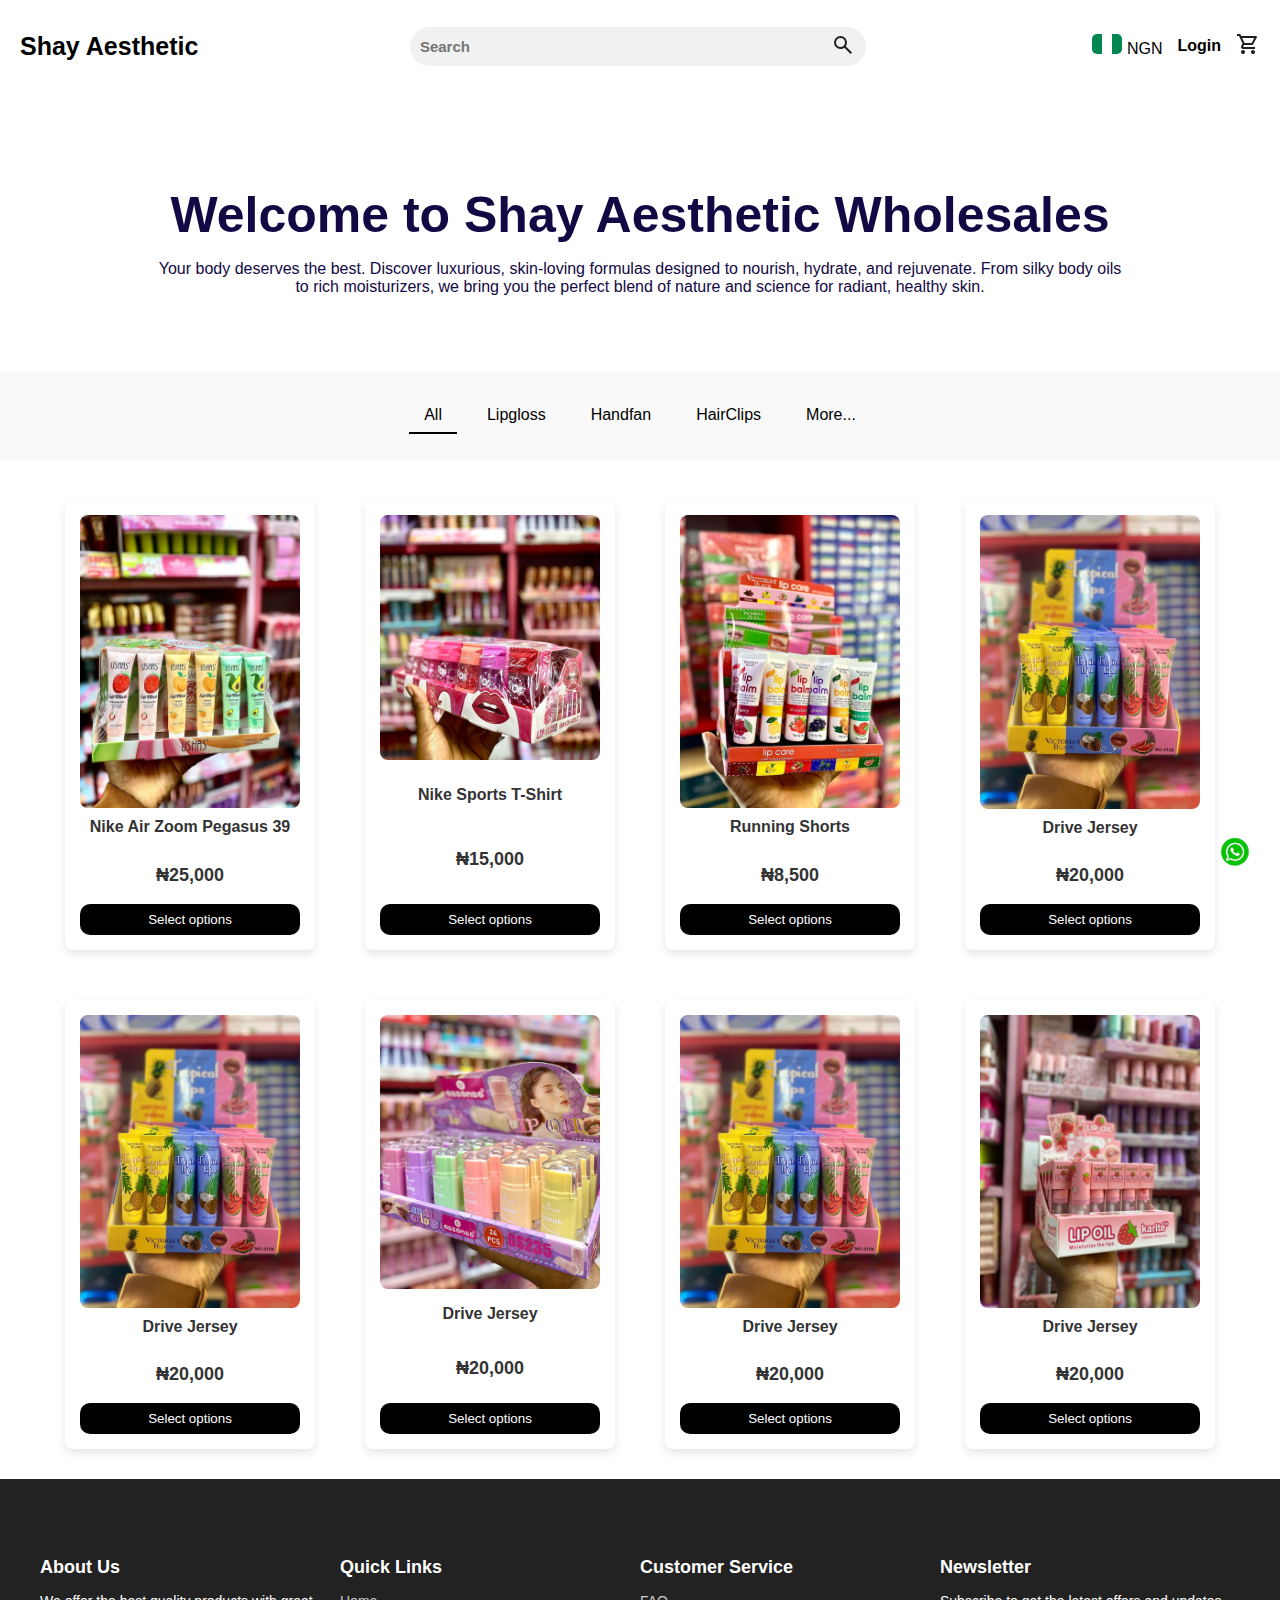
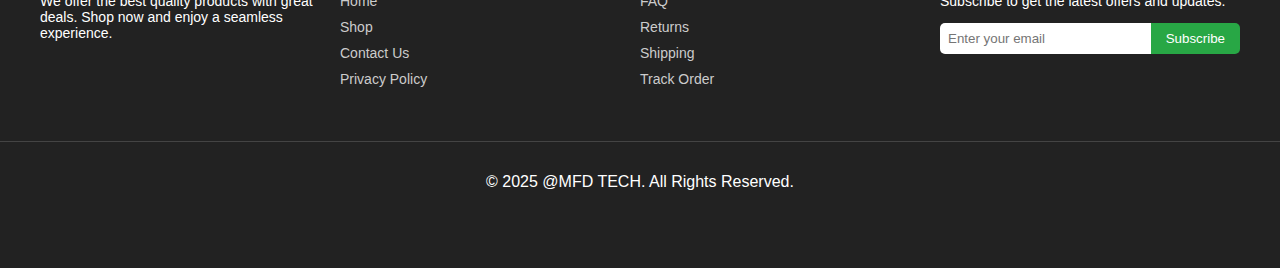
==== index.html @ 58a11be8 "shay" ====
<!DOCTYPE html>
<html lang="en">
  <head>
    <meta charset="UTF-8" />
    <meta name="viewport" content="width=device-width, initial-scale=1.0" />
    <title>Shay Aesthetic Wholesales</title>
    <link rel="stylesheet" href="style.css" />
    <link rel="stylesheet"
      href="https://fonts.googleapis.com/css2?family=Material+Symbols+Outlined:opsz,wght,FILL,GRAD@20..48,100..700,0..1,-50..200&icon_names=shopping_cart_checkout"
    />
    <script
      src="https://kit.fontawesome.com/a076d05399.js"
      crossorigin="anonymous"
    ></script>
  </head>
  <body>
    <header>
      <nav class="navbar">
        <div class="logo">
          <h1>Shay Aesthetic</h1>
        </div>
        <div class="search-bar">
          <input type="text" placeholder="Search" aria-label="Search" />
          <button aria-label="Search">
            <svg
              xmlns="http://www.w3.org/2000/svg"
              height="24px"
              viewBox="0 -960 960 960"
              width="24px"
              fill="#1f1f1f"
            >
              <path
                d="M784-120 532-372q-30 24-69 38t-83 14q-109 0-184.5-75.5T120-580q0-109 75.5-184.5T380-840q109 0 184.5 75.5T640-580q0 44-14 83t-38 69l252 252-56 56ZM380-400q75 0 127.5-52.5T560-580q0-75-52.5-127.5T380-760q-75 0-127.5 52.5T200-580q0 75 52.5 127.5T380-400Z"
              />
            </svg>
          </button>
        </div>
        <div class="nav-right">
          <div class="currency">
            <span
              ><img
                class="narialogo"
                src="/images/narialogo.png"
                alt="Currency Icon"
              />
              NGN</span
            >
          </div>
          <a href="/login.html" class="login">Login</a>
          <a href="#" class="cart" id="cart-btn" onclick="showCart()">
            <svg
              xmlns="http://www.w3.org/2000/svg"
              height="24px"
              viewBox="0 -960 960 960"
              width="24px"
              fill="#1f1f1f"
            >
              <path
                d="M280-80q-33 0-56.5-23.5T200-160q0-33 23.5-56.5T280-240q33 0 56.5 23.5T360-160q0 33-23.5 56.5T280-80Zm400 0q-33 0-56.5-23.5T600-160q0-33 23.5-56.5T680-240q33 0 56.5 23.5T760-160q0 33-23.5 56.5T680-80ZM246-720l96 200h280l110-200H246Zm-38-80h590q23 0 35 20.5t1 41.5L692-482q-11 20-29.5 31T622-440H324l-44 80h480v80H280q-45 0-68-39.5t-2-78.5l54-98-144-304H40v-80h130l38 80Zm134 280h280-280Z"
              />
            </svg>
          </a>
        </div>
      </nav>
    </header>

    <section class="hero">
      <div class="hero-text">
        <h1>Welcome to Shay Aesthetic Wholesales</h1>
        <!-- <h2>Shay Aesthetic Wholesales</h2> -->
        <p>
          Your body deserves the best. Discover luxurious, skin-loving formulas
          designed to nourish, hydrate, and rejuvenate. From silky body oils to
          rich moisturizers, we bring you the perfect blend of nature and
          science for radiant, healthy skin.
        </p>
      </div>
    </section>

    <nav class="categories">
      <ul>
        <li class="active">All</li>
        <li>Lipgloss</li>
        <li>Handfan</li>
        <li>HairClips</li>
        <!-- <li>Drive Jersey</li> -->
        <li>More...</li>
      </ul>
    </nav>

    <section class="shopping-section" data-category="All">
      <div class="product-container">
        <div class="product-card">
          <img
            src="/images/18499e4e-6058-4254-bee3-402826a560df 1.png"
            alt="Product 1"
          />
          <h3>Nike Air Zoom Pegasus 39</h3>
          <p class="price">₦25,000</p>
          <button onclick="showSidebar()" class="add-to-cart">
            Select options
          </button>
        </div>

        <div class="product-card">
          <img
            src="/images/4ffe8c1f-024e-4c03-adec-2e90a6bf4c4d 1.png"
            alt="Product 2"
          />
          <h3>Nike Sports T-Shirt</h3>
          <p class="price">₦15,000</p>
          <button class="add-to-cart">Select options</button>
        </div>

        <div class="product-card">
          <img
            src="/images/581c109c-8300-4f5c-861b-e6156b7b9f57 1.png"
            alt="Product 3"
          />
          <h3>Running Shorts</h3>
          <p class="price">₦8,500</p>
          <button class="add-to-cart">Select options</button>
        </div>

        <div class="product-card">
          <img
            src="/images/c22243c1-094b-4dd7-a99a-6cfff48f6e07 1.png"
            alt="Product 4"
          />
          <h3>Drive Jersey</h3>
          <p class="price">₦20,000</p>
          <button class="add-to-cart">Select options</button>
        </div>
        <div class="product-card">
          <img
            src="/images/c22243c1-094b-4dd7-a99a-6cfff48f6e07 1.png"
            alt="Product 4"
          />
          <h3>Drive Jersey</h3>
          <p class="price">₦20,000</p>
          <button class="add-to-cart">Select options</button>
        </div>
        <div class="product-card">
          <img
            src="/images/f51c5dbf-fec1-4a46-a732-ee9331328522 1.png"
            alt="Product 4"
          />
          <h3>Drive Jersey</h3>
          <p class="price">₦20,000</p>
          <button class="add-to-cart">Select options</button>
        </div>
        <div class="product-card">
          <img
            src="/images/c22243c1-094b-4dd7-a99a-6cfff48f6e07 1.png"
            alt="Product 4"
          />
          <h3>Drive Jersey</h3>
          <p class="price">₦20,000</p>
          <button class="add-to-cart">Select options</button>
        </div>
        <div class="product-card">
          <img
            src="/images/d1afc40c-2dc3-4f74-b602-61e2bbc1af92 1.png"
            alt="Product 4"
          />
          <h3>Drive Jersey</h3>
          <p class="price">₦20,000</p>
          <button class="add-to-cart">Select options</button>
        </div>
      </div>
    </section>

    <section
      class="shopping-section"
      data-category="Lipgloss"
      style="display: none"
    >
      <div class="product-container">
        <div class="product-card">
          <img src="/images/lip gloss crazy.jpeg" alt="Lipgloss 1" />
          <h3>Luxury Lipgloss</h3>
          <p class="price">₦5,000</p>
          <button class="add-to-cart">Select options</button>
        </div>
        <div class="product-card">
          <img src="/images/lip oil.jpeg" alt="Lipgloss 2" />
          <h3>Matte Lipgloss</h3>
          <p class="price">₦4,500</p>
          <button class="add-to-cart">Select options</button>
        </div>
        <div class="product-card">
          <img src="/images/lipbalm.jpeg" alt="Lipgloss 3" />
          <h3>Shiny Gloss</h3>
          <p class="price">₦6,000</p>
          <button class="add-to-cart">Select options</button>
        </div>
        <div class="product-card">
          <img src="/images/lipgloss bm.jpeg" alt="Lipgloss 4" />
          <h3>Long-Lasting Lipgloss</h3>
          <p class="price">₦5,800</p>
          <button class="add-to-cart">Select options</button>
        </div>
        <div class="product-card">
          <img src="/images/lipgloss cc.jpeg" alt="Lipgloss 5" />
          <h3>Hydrating Lipgloss</h3>
          <p class="price">₦5,200</p>
          <button class="add-to-cart">Select options</button>
        </div>
        <div class="product-card">
          <img src="/images/lipgloss ion.jpeg" alt="Lipgloss 6" />
          <h3>Rose Tint Lipgloss</h3>
          <p class="price">₦4,800</p>
          <button class="add-to-cart">Select options</button>
        </div>
        <div class="product-card">
          <img src="/images/lipgloss pop.jpeg" alt="Lipgloss 7" />
          <h3>Plumping Lipgloss</h3>
          <p class="price">₦6,500</p>
          <button class="add-to-cart">Select options</button>
        </div>
        <div class="product-card">
          <img src="/images/lipgloss tint.jpeg" alt="Lipgloss 8" />
          <h3>Clear Shine Lipgloss</h3>
          <p class="price">₦4,200</p>
          <button class="add-to-cart">Select options</button>
        </div>
        <div class="product-card">
          <img src="/images/lipgloss ushas.jpeg" alt="Lipgloss 9" />
          <h3>Berry Scented Lipgloss</h3>
          <p class="price">₦5,700</p>
          <button class="add-to-cart">Select options</button>
        </div>
        <div class="product-card">
          <img src="/images/lipgloss vb.jpeg" alt="Lipgloss 10" />
          <h3>Glitter Lipgloss</h3>
          <p class="price">₦6,000</p>
          <button class="add-to-cart">Select options</button>
        </div>
        <div class="product-card">
          <img src="/images/lipglossoil.jpeg" alt="Lipgloss 11" />
          <h3>Organic Lipgloss</h3>
          <p class="price">₦5,600</p>
          <button class="add-to-cart">Select options</button>
        </div>
        <div class="product-card">
          <img src="/images/lipsgloss sadoar.jpeg" alt="Lipgloss 12" />
          <h3>Organic Lipgloss</h3>
          <p class="price">₦5,600</p>
          <button class="add-to-cart">Select options</button>
        </div>
        <div class="product-card">
          <img src="/images/lipglow.jpeg" alt="Lipgloss 13" />
          <h3>Organic Lipgloss</h3>
          <p class="price">₦5,600</p>
          <button class="add-to-cart">Select options</button>
        </div>
      </div>
    </section>

    <section
      class="shopping-section"
      data-category="Handfan"
      style="display: none"
    >
      <div class="product-container">
        <div class="product-card">
          <img src="/images/handfan.jpeg" alt="Handfan 1" />
          <h3>Foldable Handfan</h3>
          <p class="price">₦2,500</p>
          <button class="add-to-cart">Select options</button>
        </div>
        <div class="product-card">
          <img src="/images/hand fan 2.jpeg" alt="Handfan 2" />
          <h3>Traditional Wooden Handfan</h3>
          <p class="price">₦3,200</p>
          <button class="add-to-cart">Select options</button>
        </div>
        <div class="product-card">
          <img src="/images/handfan 3.jpeg" alt="Handfan 3" />
          <h3>Decorative Lace Handfan</h3>
          <p class="price">₦4,000</p>
          <button class="add-to-cart">Select options</button>
        </div>
        <div class="product-card">
          <img src="/images/handfan4.jpeg" alt="Handfan 4" />
          <h3>Mini Electric Handfan</h3>
          <p class="price">₦5,500</p>
          <button class="add-to-cart">Select options</button>
        </div>
        <div class="product-card">
          <img src="/images/handfan5.jpeg" alt="Handfan 5" />
          <h3>Handmade Bamboo Handfan</h3>
          <p class="price">₦3,800</p>
          <button class="add-to-cart">Select options</button>
        </div>
        <div class="product-card">
          <img src="/images/handfan6.jpeg" alt="Handfan 6" />
          <h3>Luxury Silk Handfan</h3>
          <p class="price">₦6,000</p>
          <button class="add-to-cart">Select options</button>
        </div>
        <div class="product-card">
          <img src="/images/handfan7.jpeg" alt="Handfan 7" />
          <h3>Custom Printed Handfan</h3>
          <p class="price">₦4,500</p>
          <button class="add-to-cart">Select options</button>
        </div>
        <div class="product-card">
          <img src="/images/handfan 3.jpeg" alt="Handfan 8" />
          <h3>Portable USB Handfan</h3>
          <p class="price">₦7,000</p>
          <button class="add-to-cart">Select options</button>
        </div>
      </div>
    </section>

    <section
      class="shopping-section"
      data-category="HairClips"
      style="display: none"
    >
      <div class="product-container">
        <div class="product-card">
          <img src="/images/hairband.jpeg" alt="Tank Top" />
          <h3>Sports Tank Top</h3>
          <p class="price">₦10,000</p>
          <button class="add-to-cart">Select options</button>
        </div>
        <div class="product-card">
          <img src="/images/hairclip1.jpeg" alt="Hairclip 1" />
          <h3>Luxury Pearl Hairclip</h3>
          <p class="price">₦2,000</p>
          <button class="add-to-cart">Select options</button>
        </div>
        <div class="product-card">
          <img src="/images/hairclip2.jpeg" alt="Hairclip 2" />
          <h3>Golden Butterfly Hairclip</h3>
          <p class="price">₦3,500</p>
          <button class="add-to-cart">Select options</button>
        </div>
        <div class="product-card">
          <img src="/images/hairclip3.jpeg" alt="Hairclip 3" />
          <h3>Crystal Floral Hairclip</h3>
          <p class="price">₦4,200</p>
          <button class="add-to-cart">Select options</button>
        </div>
        <div class="product-card">
          <img src="/images/hairclip4.jpeg" alt="Hairclip 4" />
          <h3>Elegant Rhinestone Hairclip</h3>
          <p class="price">₦3,000</p>
          <button class="add-to-cart">Select options</button>
        </div>
        <div class="product-card">
          <img src="/images/hairclip5.jpeg" alt="Hairclip 5" />
          <h3>Minimalist Metal Hairclip</h3>
          <p class="price">₦2,500</p>
          <button class="add-to-cart">Select options</button>
        </div>
        <div class="product-card">
          <img src="/images/hairclip6.jpeg" alt="Hairclip 6" />
          <h3>Classic Black Hairclip</h3>
          <p class="price">₦1,800</p>
          <button class="add-to-cart">Select options</button>
        </div>
        <div class="product-card">
          <img src="/images/hairclip7.jpeg" alt="Hairclip 7" />
          <h3>Rose Gold Hairclip Set</h3>
          <p class="price">₦5,000</p>
          <button class="add-to-cart">Select options</button>
        </div>
      </div>
    </section>

    <section
      class="shopping-section"
      data-category="Drive Jersey"
      style="display: none"
    >
      <div class="product-container">
        <div class="product-card">
          <img src="/images/drive-jersey.png" alt="Drive Jersey" />
          <h3>Drive Jersey</h3>
          <p class="price">₦20,000</p>
          <button class="add-to-cart">Select options</button>
        </div>
      </div>
    </section>

    <section
      class="shopping-section"
      data-category="More..."
      style="display: none"
    >
      <div class="product-container">
        <div class="product-card">
          <img
            src="/images/4ffe8c1f-024e-4c03-adec-2e90a6bf4c4d 1.png"
            alt="More Products"
          />
          <h3>Exclusive Collection</h3>
          <p class="price">₦30,000</p>
          <button class="add-to-cart">Select options</button>
        </div>
        <div class="product-card">
          <img src="/images/mouthwash.jpeg" alt="Luxury Wristwatch" />
          <h3>mouthwash</h3>
          <p class="price">₦50,000</p>
          <button class="add-to-cart">Select options</button>
        </div>
        <div class="product-card">
          <img src="/images/lip mask.jpeg" alt="Classic Sneakers" />
          <h3>lip mask</h3>
          <p class="price">₦28,000</p>
          <button class="add-to-cart">Select options</button>
        </div>
        <div class="product-card">
          <img src="/images/kiss beauty.jpeg" alt="Leather Handbag" />
          <h3>kiss beauty</h3>
          <p class="price">₦35,000</p>
          <button class="add-to-cart">Select options</button>
        </div>
        <div class="product-card">
          <img src="/images/face brush.jpeg" alt="Designer Sunglasses" />
          <h3>face brush</h3>
          <p class="price">₦15,000</p>
          <button class="add-to-cart">Select options</button>
        </div>
        <div class="product-card">
          <img src="/images/flfwlass.jpeg" alt="Premium Perfume" />
          <h3>Premium Perfume</h3>
          <p class="price">₦22,500</p>
          <button class="add-to-cart">Select options</button>
        </div>
        <div class="product-card">
          <img src="/images/hat1.png" alt="Trendy Fedora Hat" />
          <h3>Trendy Fedora Hat</h3>
          <p class="price">₦18,000</p>
          <button class="add-to-cart">Select options</button>
        </div>
        <div class="product-card">
          <img src="/images/earrings1.png" alt="Gold Hoop Earrings" />
          <h3>Gold Hoop Earrings</h3>
          <p class="price">₦10,500</p>
          <button class="add-to-cart">Select options</button>
        </div>
        <div class="product-card">
          <img src="/images/belt1.png" alt="Leather Designer Belt" />
          <h3>Leather Designer Belt</h3>
          <p class="price">₦12,000</p>
          <button class="add-to-cart">Select options</button>
        </div>
        <div class="product-card">
          <img src="/images/scarf1.png" alt="Silk Fashion Scarf" />
          <h3>Silk Fashion Scarf</h3>
          <p class="price">₦7,500</p>
          <button class="add-to-cart">Select options</button>
        </div>
      </div>
    </section>

    <div class="product-modal product">
      <div class="modal-content">
        <span onclick="hideSidebar()" class="close">&times;</span>
        <div class="modal-left">
          <div class="thumbnails">
            <!-- <img
              src="/images/c22243c1-094b-4dd7-a99a-6cfff48f6e07 1.png"
              alt="Thumbnail 1"
            />
            <img
              src="/images/581c109c-8300-4f5c-861b-e6156b7b9f57 1.png"
              alt="Thumbnail 2"
            />
            <img
              src="/images/4ffe8c1f-024e-4c03-adec-2e90a6bf4c4d 1.png"
              alt="Thumbnail 3"
            /> -->
          </div>
          <div class="main-image">
            <img
              src="/images/18499e4e-6058-4254-bee3-402826a560df 1.png"
              alt="Main Product Image"
            />
          </div>
          <!-- <button class="prev-btn">&#10094;</button>
          <button class="next-btn">&#10095;</button> -->
        </div>

        <div class="modal-right">
          <h2>XLG TANK TOP-BLACK</h2>
          <p class="price">₦30,000</p>
          <p class="ratings">⭐ (0 ratings)</p>
          <p class="availability">Available</p>
          <p class="description">
            A wardrobe essential that transitions effortlessly from casual to
            statement looks.
          </p>

          <label for="sizes">Sizes</label>
          <select id="sizes">
            <option>Select sizes</option>
            <option>Small</option>
            <option>Medium</option>
            <option>Large</option>
          </select>

          <button id="addToCartBtn" class="add-to-cart" style="display: none">
            Add to Cart
          </button>
          <!-- <div class="share">
            <p>Share this Product:</p>
            <div class="social-icons">
              <img src="/images/x-logo-twitter-.webp" alt="X" />
              <img src="facebook-icon.png" alt="Facebook" />
              <img
                src="/images/whatsapp_icon-removebg-preview.png"
                alt="WhatsApp"
              />
            </div>
          </div> -->

          <p class="tag">Tag: <span>TANK TOP</span></p>
        </div>
      </div>
    </div>

    <div id="cart-modal" class="cart-modal">
      <div class="cart-content">
        <span class="close-btn">&times;</span>
        <h2>Shopping Cart</h2>
        <button id="clear-cart" class="clear-cart">Clear cart</button>

        <div id="cart-items"></div>

        <div class="cart-footer">
          <button id="continue-shopping">Continue Shopping</button>
          <button id="checkout">Proceed to Checkout</button>
        </div>
      </div>
    </div>

    <div class="whatsapp">
      <a href="#"
        ><img src="/images/whatsapp_icon-removebg-preview.png" alt="WhatsApp"
      /></a>
    </div>

    <footer>
      <div class="footer-container">
        <div class="footer-section about">
          <h3>About Us</h3>
          <p>
            We offer the best quality products with great deals. Shop now and
            enjoy a seamless experience.
          </p>
        </div>

        <div class="footer-section links">
          <h3>Quick Links</h3>
          <ul>
            <li><a href="#">Home</a></li>
            <li><a href="#">Shop</a></li>
            <li><a href="#">Contact Us</a></li>
            <li><a href="#">Privacy Policy</a></li>
          </ul>
        </div>

        <div class="footer-section customer-service">
          <h3>Customer Service</h3>
          <ul>
            <li><a href="#">FAQ</a></li>
            <li><a href="#">Returns</a></li>
            <li><a href="#">Shipping</a></li>
            <li><a href="#">Track Order</a></li>
          </ul>
        </div>

        <div class="footer-section newsletter">
          <h3>Newsletter</h3>
          <p>Subscribe to get the latest offers and updates.</p>
          <form>
            <input type="email" placeholder="Enter your email" required />
            <button type="submit">Subscribe</button>
          </form>
        </div>
      </div>

      <div class="footer-bottom">
        <p>&copy; 2025 @MFD TECH. All Rights Reserved.</p>
        <div class="social-icons">
          <a href="#"><i class="fab fa-facebook"></i></a>
          <a href="#"><i class="fab fa-twitter"></i></a>
          <a href="#"><i class="fab fa-instagram"></i></a>
          <a href="#"><i class="fab fa-linkedin"></i></a>
        </div>
      </div>
    </footer>
  </body>
  <script>
    function showSidebar() {
      const product = document.querySelector(".product");
      product.style.display = "flex";
    }
    function hideSidebar() {
      const product = document.querySelector(".product");
      product.style.display = "none";
    }
    AOS.init();
  </script>
  <script src="/script.js"></script>
</html>
---- style.css ----
/* General Styles */
body {
  font-family: Arial, sans-serif;
  margin: 0;
  padding: 0;
  box-sizing: border-box;
}

/* Navbar */

.navbar {
  display: flex;
  align-items: center;
  justify-content: space-between;
  padding: 15px 20px;
  background: white;
}

.logo img {
  height: 20px;
}

.logo h1 {
  font-size: 25px;
}
.search-bar {
  display: flex;
  align-items: center;
  background: #f1f1f1;
  border-radius: 20px;
  padding: 5px;
  font-size: 14px;
}

.search-bar input {
  border: none;
  background: transparent;
  outline: none;
  padding: 5px;
  width: 400px;
  font-size: 15px;
  font-weight: 600;
}

.search-bar button {
  border: none;
  background: none;
  cursor: pointer;
}

.nav-right {
  display: flex;
  align-items: center;
}

.currency,
.login,
.cart {
  margin-left: 15px;
}
.login {
  color: black;
  font-weight: 600;
  text-decoration: none;
}
.cart {
  color: black;
  font-weight: 600;
  text-decoration: none;
}
.narialogo {
  width: 30px;
  border-radius: 5px;
}

/* Hero Section */
.hero {
  color: rgb(19, 8, 67);
  text-align: center;
  padding: 60px 150px;
}

.hero-text h1 {
  font-size: 50px;
  margin-bottom: 10px;
}

.hero-text p {
  font-size: 16px;
}

/* Category Navigation */
.categories {
  background: #f9f9f9;
  padding: 10px;
  text-align: center;
  margin-bottom: 40px;
}

.categories ul {
  list-style: none;
  padding: 0;
  display: flex;
  justify-content: center;
  gap: 15px;
}

.categories li {
  display: inline;
  padding: 8px 15px;
  cursor: pointer;
}

.categories .active {
  border-bottom: 2px solid black;
}

/* WhatsApp Floating Button */
.whatsapp {
  position: fixed;
  bottom: 20px;
  right: 20px;
}

.whatsapp img {
  width: 50px;
}

/* Shopping Section */
.shopping-section {
  padding-inline: 3%;
  text-align: center;
}

.shopping-section h2 {
  font-size: 28px;
  margin-bottom: 20px;
  color: #333;
}

/* Product Container */
.product-container {
  display: flex;
  flex-wrap: wrap;
  justify-content: center;
  gap: 50px;
  margin-top: 30px;
}

/* Product Card */
.product-card {
  background: #fff;
  border-radius: 8px;
  padding: 15px;
  width: 220px;
  box-shadow: 0 4px 8px rgba(0, 0, 0, 0.1);
  text-align: center;
  transition: transform 0.3s ease;
  display: flex;
  flex-direction: column;
  justify-content: space-between;
}

.product-card:hover {
  transform: scale(1.05);
}

.product-card img {
  width: 100%;
  border-radius: 8px;
}

.product-card h3 {
  font-size: 16px;
  margin: 10px 0;
  color: #333;
}

.price {
  font-size: 18px;
  font-weight: bold;
  color: green;
}

/* Add to Cart Button */
.add-to-cart {
  background: #000;
  color: white;
  padding: 8px 12px;
  border: none;
  border-radius: 10px;
  cursor: pointer;
  transition: 0.3s;
  width: 100%;
}

.add-to-cart:hover {
  background: green;
}
.clear-cart {
  background: #000;
  color: white;
  padding: 8px 12px;
  border: none;
  border-radius: 10px;
  cursor: pointer;
  transition: 0.3s;
  width: 10%;
}

/* Product Modal */
.product-modal {
  display: flex;
  justify-content: center;
  align-items: center;
  position: fixed;
  top: 0;
  left: 0;
  width: 100%;
  height: 100%;
  background: rgba(0, 0, 0, 0.6);
}
.product {
  display: none;
}
.modal-content {
  display: flex;
  flex-wrap: wrap;
  background: white;
  width: 80%;
  max-width: 900px;
  border-radius: 10px;
  overflow: hidden;
  padding: 20px;
  left: 0%;
  top: 0%;
  position: relative;
  box-shadow: 0 5px 15px rgba(0, 0, 0, 0.2);
}

.close {
  position: absolute;
  top: 10px;
  right: 15px;
  font-size: 24px;
  cursor: pointer;
}

.modal-left {
  flex: 1;
  padding: 10px;
  text-align: center;
}

.thumbnails {
  display: flex;
  justify-content: center;
  gap: 10px;
  margin-bottom: 10px;
}

.thumbnails img {
  width: 50px;
  height: 50px;
  cursor: pointer;
  border-radius: 5px;
  border: 2px solid transparent;
  transition: 0.3s;
}

.thumbnails img:hover {
  border-color: black;
}

.main-image img {
  width: 100%;
  max-width: 300px;
  border-radius: 10px;
}

.modal-right {
  flex: 1;
  padding: 20px;
}

h2 {
  margin-top: 0;
  font-size: 22px;
}

.price {
  font-size: 18px;
  font-weight: bold;
  color: #333;
}

.ratings {
  color: gray;
  font-size: 14px;
}

.availability {
  color: green;
  font-weight: bold;
}

.description {
  margin: 10px 0;
  font-size: 14px;
}

#sizes {
  width: 100%;
  padding: 8px;
  margin: 10px 0;
  border-radius: 5px;
  border: 1px solid #ccc;
}

.share {
  display: flex;
  align-items: center;
  gap: 10px;
}

.social-icons img {
  width: 24px;
  height: 24px;
  cursor: pointer;
}
.modal-left .prev-btn {
  position: absolute;
  top: 50%;
  left: 15px;
  transform: translateY(-50%);
  background: rgba(199, 199, 199, 0.5);
  color: white;
  padding: 10px;
  border-radius: 50%;
  border: none;
  box-shadow: inset 0 0 5px rgba(0, 0, 0, 0.1);
  width: 40px;
  height: 40px;
  cursor: pointer;
}
.modal-left .next-btn {
  position: absolute;
  top: 50%;
  left: 45%;
  transform: translateY(-50%);
  background: rgba(199, 199, 199, 0.5);
  color: white;
  padding: 10px;
  border-radius: 50%;
  border: none;
  box-shadow: inset 0 0 5px rgba(0, 0, 0, 0.1);
  width: 40px;
  height: 40px;
  cursor: pointer;
}
.tag {
  margin-top: 10px;
  font-size: 14px;
}

.tag span {
  font-weight: bold;
}

/* 📌 Responsive Design */

/* Responsive Grid */
@media (max-width: 1024px) {
  .product-card {
    width: 200px;
  }
}
@media (max-width: 1000px) {
  .search-bar input {
    width: 200px;
  }
}
@media (max-width: 820px) {
  .search-bar input {
    width: 100px;
  }
  .logo h1 {
    font-size: 20px;
  }
}

@media (max-width: 768px) {
  .product-container {
    flex-direction: row;
    justify-content: space-around;
  }
  .hero-text h1 {
    font-size: 40px;
    margin-bottom: 10px;
  }
  .clear-cart {
    width: 20%;
  }
  .hero-text p {
    font-size: 14px;
  }
  .modal-content {
    flex-direction: row;
  }
  .hero {
    color: rgb(19, 8, 67);
    text-align: center;
    padding: 30px 80px;
  }
  .product-card {
    width: 40%;
  }

  .checkout-content {
    flex-direction: column;
    gap: 30px;
  }
  .shipping-details,
  .order-summary {
    width: 100%;
  }
}
@media screen and (max-width: 768px) {
  .modal-left,
  .modal-right {
    width: 100%;
    text-align: center;
  }

  .main-image img {
    max-width: 250px;
  }

  .thumbnails {
    justify-content: center;
  }
}
@media (max-width: 650px) {
  .search-bar input {
    width: 0px;
  }
}
@media (max-width: 584px) {
  .product-card {
    width: 35%;
  }
}
@media (max-width: 580px) {
  .search-bar input {
    width: 0px;
  }
  .product-card {
    width: 35%;
  }
  .clear-cart {
    width: 20%;
  }
  .logo h1 {
    font-size: 20px;
  }
  .hero-text h1 {
    font-size: 35px;
  }
  .hero-text p {
    font-size: 12px;
  }
}

@media (max-width: 480px) {
  .product-container {
    /* flex-direction: column; */
    align-items: center;
  }

  .product-card {
    width: 35%;
  }
  .logo h1 {
    font-size: 15px;
  }
  .hero {
    padding: 30px 50px;
  }
  .categories li {
    display: inline;
    padding: 8px 8px;
    cursor: pointer;
  }
}

@media screen and (max-width: 480px) {
  .modal-content {
    width: 95%;
    padding: 15px;
  }

  .close {
    font-size: 20px;
    top: 5px;
    right: 10px;
  }

  .price {
    font-size: 16px;
  }

  .description {
    font-size: 12px;
  }

  #sizes {
    padding: 6px;
  }

  .thumbnails img {
    width: 40px;
    height: 40px;
  }
}

@media (max-width: 400px) {
  .categories li {
    font-size: small;
  }
}
@media (max-width: 389px) {
  .currency,
  .login,
  .cart {
    margin-left: 8px;
  }
  .search-bar button {
    padding: 0px;
  }
  .product-card {
    width: 32%;
  }
}
/* Modal styling */
.cart-modal {
  display: none;
  position: fixed;
  top: 0;
  left: 0;
  width: 100%;
  height: 100%;
  background: rgba(0, 0, 0, 0.5);
  justify-content: center;
  align-items: center;
}

.cart-content {
  background: white;
  padding: 20px;
  width: 80%;
  min-width: 350px;
  border-radius: 10px;
  position: relative;
}

.close-btn {
  position: absolute;
  top: 10px;
  right: 15px;
  font-size: 20px;
  cursor: pointer;
}

.cart-item {
  display: flex;
  justify-content: space-between;
  align-items: center;
  margin: 10px 0;
}

.cart-item img {
  width: 50px;
  height: 50px;
}

.quantity {
  display: flex;
  align-items: center;
}

.quantity button {
  padding: 5px;
  border: none;
  background: #ddd;
  cursor: pointer;
}

.cart-footer {
  margin-top: 20px;
  display: flex;
  justify-content: space-between;
}

.cart-footer button {
  padding: 10px;
  border: none;
  cursor: pointer;
}

#continue-shopping {
  background: white;
  border: 2px solid green;
  color: green;
  font-size: 14px;
  border-radius: 10px;
}

#checkout {
  background: green;
  color: white;
  border: none;
  font-size: 14px;
  border-radius: 10px;
}

/* //////footer */
footer {
  margin-top: 30px;
  background-color: #222;
  color: #fff;
  padding: 40px 0;
}

.footer-container {
  display: flex;
  flex-wrap: wrap;
  justify-content: space-between;
  max-width: 1200px;
  margin: auto;
  padding: 0 20px;
}

.footer-section {
  flex: 1;
  min-width: 250px;
  margin: 20px 0;
}

.footer-section h3 {
  font-size: 18px;
  margin-bottom: 15px;
}

.footer-section p,
.footer-section ul {
  font-size: 14px;
}

.footer-section ul {
  list-style: none;
  padding: 0;
}

.footer-section ul li {
  margin-bottom: 10px;
}

.footer-section ul li a {
  color: #ccc;
  text-decoration: none;
  transition: 0.3s;
}

.footer-section ul li a:hover {
  color: #fff;
}

.footer-section form {
  display: flex;
  margin-top: 10px;
}

.footer-section input {
  flex: 1;
  padding: 8px;
  border: none;
  border-radius: 5px 0 0 5px;
}

.footer-section button {
  padding: 8px 15px;
  border: none;
  background-color: #28a745;
  color: white;
  cursor: pointer;
  border-radius: 0 5px 5px 0;
}

.footer-section button:hover {
  background-color: #218838;
}

.footer-bottom {
  text-align: center;
  margin-top: 20px;
  padding-top: 15px;
  border-top: 1px solid #444;
}

.footer-bottom .social-icons {
  margin-top: 10px;
}

.footer-bottom .social-icons a {
  color: white;
  margin: 0 10px;
  font-size: 18px;
  transition: 0.3s;
}

.footer-bottom .social-icons a:hover {
  color: #28a745;
}

@media (max-width: 768px) {
  .footer-container {
    flex-direction: column;
    text-align: center;
  }

  .footer-section {
    margin-bottom: 20px;
  }

  .footer-section form {
    justify-content: center;
  }
}
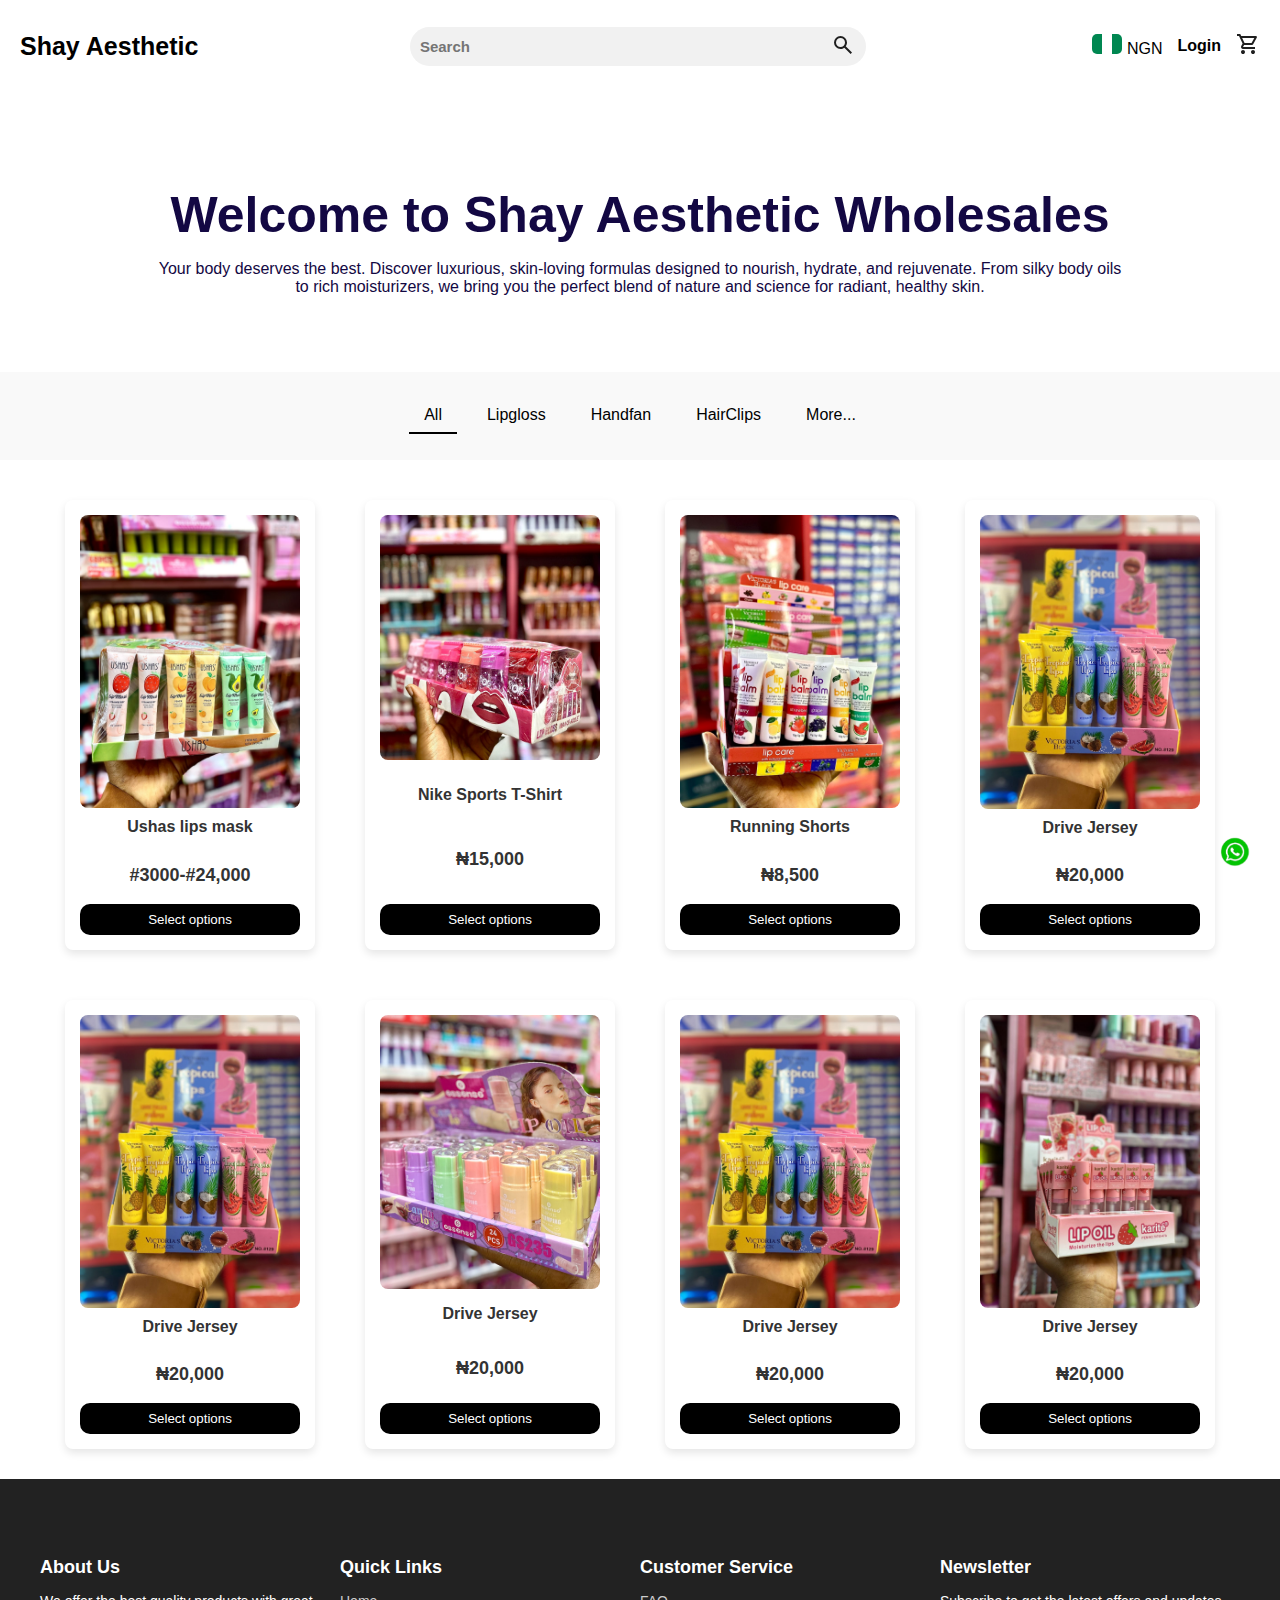
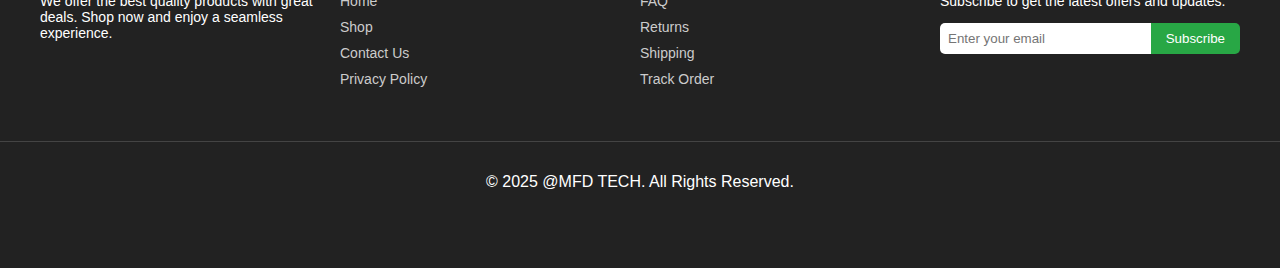
==== commit b055e418: "shay" ====
--- a/index.html
+++ b/index.html
@@ -95,8 +95,8 @@
             src="/images/18499e4e-6058-4254-bee3-402826a560df 1.png"
             alt="Product 1"
           />
-          <h3>Nike Air Zoom Pegasus 39</h3>
-          <p class="price">₦25,000</p>
+          <h3>Ushas lips mask</h3>
+          <p class="price">#3000-#24,000</p>
           <button onclick="showSidebar()" class="add-to-cart">
             Select options
           </button>
@@ -496,12 +496,13 @@
             statement looks.
           </p>
 
-          <label for="sizes">Sizes</label>
+          <label for="sizes">Package</label>
           <select id="sizes">
-            <option>Select sizes</option>
-            <option>Small</option>
-            <option>Medium</option>
-            <option>Large</option>
+            <option>Select package</option>
+            <option>3pieces</option>
+            <option>6pieces</option>
+            <option>12pieces</option>
+            <option>24pieces</option>
           </select>
 
           <button id="addToCartBtn" class="add-to-cart" style="display: none">
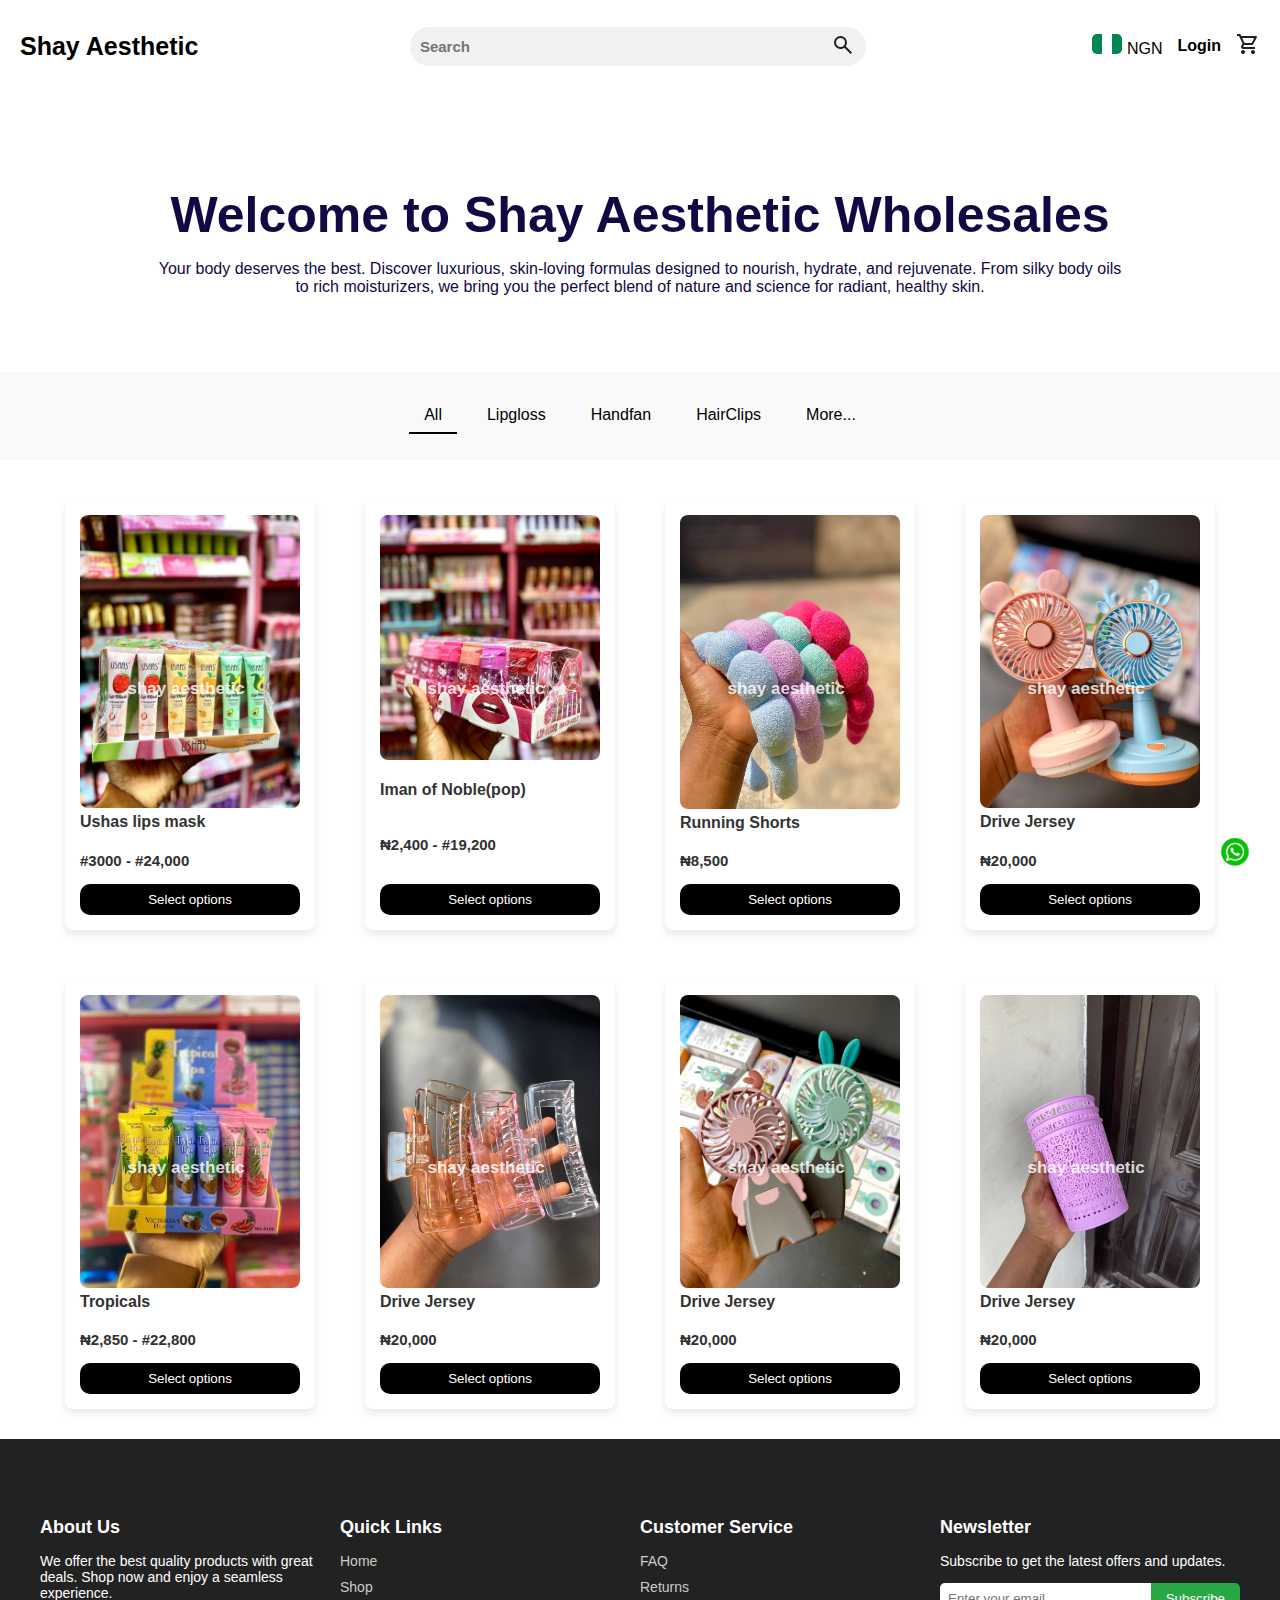
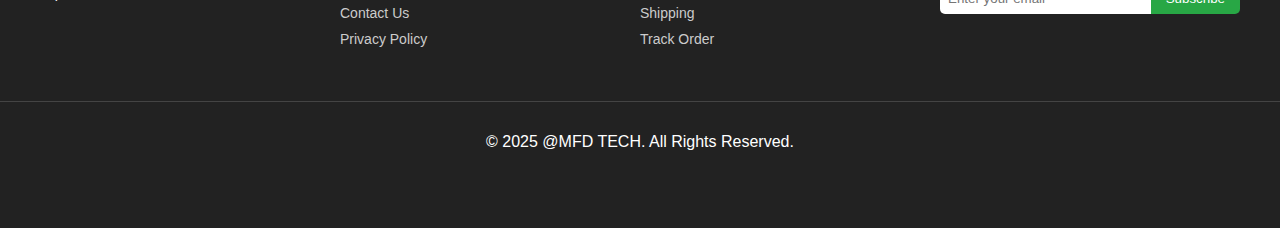
==== commit 2736d45c: "change" ====
--- a/index.html
+++ b/index.html
@@ -5,7 +5,8 @@
     <meta name="viewport" content="width=device-width, initial-scale=1.0" />
     <title>Shay Aesthetic Wholesales</title>
     <link rel="stylesheet" href="style.css" />
-    <link rel="stylesheet"
+    <link
+      rel="stylesheet"
       href="https://fonts.googleapis.com/css2?family=Material+Symbols+Outlined:opsz,wght,FILL,GRAD@20..48,100..700,0..1,-50..200&icon_names=shopping_cart_checkout"
     />
     <script
@@ -40,13 +41,13 @@
             <span
               ><img
                 class="narialogo"
-                src="/images/narialogo.png"
+                src="./images/narialogo.png"
                 alt="Currency Icon"
               />
               NGN</span
             >
           </div>
-          <a href="/login.html" class="login">Login</a>
+          <a href="./html/login.html" class="login">Login</a>
           <a href="#" class="cart" id="cart-btn" onclick="showCart()">
             <svg
               xmlns="http://www.w3.org/2000/svg"
@@ -92,11 +93,12 @@
       <div class="product-container">
         <div class="product-card">
           <img
-            src="/images/18499e4e-6058-4254-bee3-402826a560df 1.png"
+            src="./images/18499e4e-6058-4254-bee3-402826a560df 1.png"
             alt="Product 1"
           />
+          <h5>shay aesthetic</h5>
           <h3>Ushas lips mask</h3>
-          <p class="price">#3000-#24,000</p>
+          <p class="price">#3000 - #24,000</p>
           <button onclick="showSidebar()" class="add-to-cart">
             Select options
           </button>
@@ -104,65 +106,64 @@
 
         <div class="product-card">
           <img
-            src="/images/4ffe8c1f-024e-4c03-adec-2e90a6bf4c4d 1.png"
+            src="./images/4ffe8c1f-024e-4c03-adec-2e90a6bf4c4d 1.png"
             alt="Product 2"
           />
-          <h3>Nike Sports T-Shirt</h3>
-          <p class="price">₦15,000</p>
-          <button class="add-to-cart">Select options</button>
-        </div>
-
-        <div class="product-card">
-          <img
-            src="/images/581c109c-8300-4f5c-861b-e6156b7b9f57 1.png"
-            alt="Product 3"
-          />
+          <h5>shay aesthetic</h5>
+
+          <h3>Iman of Noble(pop)</h3>
+          <p class="price">₦2,400 - #19,200</p>
+          <button class="add-to-cart">Select options</button>
+        </div>
+
+        <div class="product-card">
+          <img src="./images/hairband.jpeg" alt="Product 3" />
+          <h5>shay aesthetic</h5>
+
           <h3>Running Shorts</h3>
           <p class="price">₦8,500</p>
           <button class="add-to-cart">Select options</button>
         </div>
 
         <div class="product-card">
+          <img src="./images/handfan 3.jpeg" alt="Product 4" />
+          <h5>shay aesthetic</h5>
+
+          <h3>Drive Jersey</h3>
+          <p class="price">₦20,000</p>
+          <button class="add-to-cart">Select options</button>
+        </div>
+        <div class="product-card">
           <img
-            src="/images/c22243c1-094b-4dd7-a99a-6cfff48f6e07 1.png"
+            src="./images/c22243c1-094b-4dd7-a99a-6cfff48f6e07 1.png"
             alt="Product 4"
           />
+          <h5>shay aesthetic</h5>
+
+          <h3>Tropicals</h3>
+          <p class="price">₦2,850 - #22,800</p>
+          <button class="add-to-cart">Select options</button>
+        </div>
+        <div class="product-card">
+          <img src="./images/hairclip3.jpeg" alt="Product 4" />
+          <h5>shay aesthetic</h5>
+
           <h3>Drive Jersey</h3>
           <p class="price">₦20,000</p>
           <button class="add-to-cart">Select options</button>
         </div>
         <div class="product-card">
-          <img
-            src="/images/c22243c1-094b-4dd7-a99a-6cfff48f6e07 1.png"
-            alt="Product 4"
-          />
+          <img src="./images/handfan.jpeg" alt="Product 4" />
+          <h5>shay aesthetic</h5>
+
           <h3>Drive Jersey</h3>
           <p class="price">₦20,000</p>
           <button class="add-to-cart">Select options</button>
         </div>
         <div class="product-card">
-          <img
-            src="/images/f51c5dbf-fec1-4a46-a732-ee9331328522 1.png"
-            alt="Product 4"
-          />
-          <h3>Drive Jersey</h3>
-          <p class="price">₦20,000</p>
-          <button class="add-to-cart">Select options</button>
-        </div>
-        <div class="product-card">
-          <img
-            src="/images/c22243c1-094b-4dd7-a99a-6cfff48f6e07 1.png"
-            alt="Product 4"
-          />
-          <h3>Drive Jersey</h3>
-          <p class="price">₦20,000</p>
-          <button class="add-to-cart">Select options</button>
-        </div>
-        <div class="product-card">
-          <img
-            src="/images/d1afc40c-2dc3-4f74-b602-61e2bbc1af92 1.png"
-            alt="Product 4"
-          />
+          <img src="./images/basket1.jpeg" alt="Product 4" />
+          <h5>shay aesthetic</h5>
+
           <h3>Drive Jersey</h3>
           <p class="price">₦20,000</p>
           <button class="add-to-cart">Select options</button>
@@ -177,81 +178,123 @@
     >
       <div class="product-container">
         <div class="product-card">
-          <img src="/images/lip gloss crazy.jpeg" alt="Lipgloss 1" />
-          <h3>Luxury Lipgloss</h3>
-          <p class="price">₦5,000</p>
-          <button class="add-to-cart">Select options</button>
-        </div>
-        <div class="product-card">
-          <img src="/images/lip oil.jpeg" alt="Lipgloss 2" />
-          <h3>Matte Lipgloss</h3>
-          <p class="price">₦4,500</p>
-          <button class="add-to-cart">Select options</button>
-        </div>
-        <div class="product-card">
-          <img src="/images/lipbalm.jpeg" alt="Lipgloss 3" />
-          <h3>Shiny Gloss</h3>
-          <p class="price">₦6,000</p>
-          <button class="add-to-cart">Select options</button>
-        </div>
-        <div class="product-card">
-          <img src="/images/lipgloss bm.jpeg" alt="Lipgloss 4" />
-          <h3>Long-Lasting Lipgloss</h3>
-          <p class="price">₦5,800</p>
-          <button class="add-to-cart">Select options</button>
-        </div>
-        <div class="product-card">
-          <img src="/images/lipgloss cc.jpeg" alt="Lipgloss 5" />
-          <h3>Hydrating Lipgloss</h3>
-          <p class="price">₦5,200</p>
-          <button class="add-to-cart">Select options</button>
-        </div>
-        <div class="product-card">
-          <img src="/images/lipgloss ion.jpeg" alt="Lipgloss 6" />
-          <h3>Rose Tint Lipgloss</h3>
-          <p class="price">₦4,800</p>
-          <button class="add-to-cart">Select options</button>
-        </div>
-        <div class="product-card">
-          <img src="/images/lipgloss pop.jpeg" alt="Lipgloss 7" />
-          <h3>Plumping Lipgloss</h3>
-          <p class="price">₦6,500</p>
-          <button class="add-to-cart">Select options</button>
-        </div>
-        <div class="product-card">
-          <img src="/images/lipgloss tint.jpeg" alt="Lipgloss 8" />
-          <h3>Clear Shine Lipgloss</h3>
-          <p class="price">₦4,200</p>
-          <button class="add-to-cart">Select options</button>
-        </div>
-        <div class="product-card">
-          <img src="/images/lipgloss ushas.jpeg" alt="Lipgloss 9" />
-          <h3>Berry Scented Lipgloss</h3>
-          <p class="price">₦5,700</p>
-          <button class="add-to-cart">Select options</button>
-        </div>
-        <div class="product-card">
-          <img src="/images/lipgloss vb.jpeg" alt="Lipgloss 10" />
-          <h3>Glitter Lipgloss</h3>
-          <p class="price">₦6,000</p>
-          <button class="add-to-cart">Select options</button>
-        </div>
-        <div class="product-card">
-          <img src="/images/lipglossoil.jpeg" alt="Lipgloss 11" />
-          <h3>Organic Lipgloss</h3>
+          <img src="./images/lip gloss crazy.jpeg" alt="Lipgloss 1" />
+          <h5>shay aesthetic</h5>
+
+          <h3>Crazy Girl Lip Gloss</h3>
+          <p class="price">₦3,000 - #24,000</p>
+          <button class="add-to-cart">Select options</button>
+        </div>
+        <div class="product-card">
+          <img src="./images/lip oil.jpeg" alt="Lipgloss 2" />
+          <h5>shay aesthetic</h5>
+
+          <h3>Karite Lip Oil</h3>
+          <p class="price">₦3,100 - #24,800</p>
+          <button class="add-to-cart">Select options</button>
+        </div>
+        <div class="product-card">
+          <img src="./images/lipbalm.jpeg" alt="Lipgloss 3" />
+          <h5>shay aesthetic</h5>
+
+          <h3>Victoria Black Lip Balm</h3>
+          <p class="price">₦2,850 - #22,800</p>
+          <button class="add-to-cart">Select options</button>
+        </div>
+        <div class="product-card">
+          <img src="./images/lipgloss bm.jpeg" alt="Lipgloss 4" />
+          <h5>shay aesthetic</h5>
+
+          <h3>Beauty Model</h3>
+          <p class="price">₦2,400 - #19,200</p>
+          <button class="add-to-cart">Select options</button>
+        </div>
+        <div class="product-card">
+          <img src="./images/lipgloss cc.jpeg" alt="Lipgloss 5" />
+          <h5>shay aesthetic</h5>
+
+          <h3>Essence lip oil</h3>
+          <p class="price">₦3,100 - # 12,400</p>
+          <button class="add-to-cart">Select options</button>
+        </div>
+        <div class="product-card">
+          <img src="./images/lipgloss ion.jpeg" alt="Lipgloss 6" />
+          <h5>shay aesthetic</h5>
+
+          <h3>Iman of Noble(frankbee)</h3>
+          <p class="price">₦2,700 - #21,600</p>
+          <button class="add-to-cart">Select options</button>
+        </div>
+        <div class="product-card">
+          <img src="./images/lipgloss pop.jpeg" alt="Lipgloss 7" />
+          <h5>shay aesthetic</h5>
+
+          <h3>Iman of Noble(pop)</h3>
+          <p class="price">₦2,400 - #19,200</p>
+          <button class="add-to-cart">Select options</button>
+        </div>
+        <div class="product-card">
+          <img src="./images/lipgloss tint.jpeg" alt="Lipgloss 8" />
+          <h5>shay aesthetic</h5>
+
+          <h3>Rimocco Lipgloss</h3>
+          <p class="price">₦2,400 - #19,200</p>
+          <button class="add-to-cart">Select options</button>
+        </div>
+        <div class="product-card">
+          <img src="./images/lipgloss ushas.jpeg" alt="Lipgloss 9" />
+          <h5>shay aesthetic</h5>
+
+          <h3>Ushas Lip Mask</h3>
+          <p class="price">₦3,000 - #24,000</p>
+          <button class="add-to-cart">Select options</button>
+        </div>
+        <div class="product-card">
+          <img src="./images/lipgloss vb.jpeg" alt="Lipgloss 10" />
+          <h5>shay aesthetic</h5>
+
+          <h3>Tropicals</h3>
+          <p class="price">₦2,850 - #22,800</p>
+          <button class="add-to-cart">Select options</button>
+        </div>
+        <div class="product-card">
+          <img src="./images/lipglossoil.jpeg" alt="Lipgloss 11" />
+          <h5>shay aesthetic</h5>
+
+          <h3>Victoria Spirit Lip Gloss</h3>
+          <p class="price">₦4,500 - #54,000</p>
+          <button class="add-to-cart">Select options</button>
+        </div>
+        <div class="product-card">
+          <img src="./images/lipsgloss sadoar.jpeg" alt="Lipgloss 12" />
+          <h5>shay aesthetic</h5>
+
+          <h3>Victoria Spirit Lip Gloss</h3>
           <p class="price">₦5,600</p>
           <button class="add-to-cart">Select options</button>
         </div>
         <div class="product-card">
-          <img src="/images/lipsgloss sadoar.jpeg" alt="Lipgloss 12" />
-          <h3>Organic Lipgloss</h3>
-          <p class="price">₦5,600</p>
-          <button class="add-to-cart">Select options</button>
-        </div>
-        <div class="product-card">
-          <img src="/images/lipglow.jpeg" alt="Lipgloss 13" />
-          <h3>Organic Lipgloss</h3>
-          <p class="price">₦5,600</p>
+          <img src="./images/lipglow.jpeg" alt="Lipgloss 13" />
+          <h5>shay aesthetic</h5>
+
+          <h3>Victoria Spirit Lip Gloss</h3>
+          <p class="price">₦4,500 - #54,000</p>
+          <button class="add-to-cart">Select options</button>
+        </div>
+        <div class="product-card">
+          <img src="./images/kiss beauty.jpeg" alt="Lipgloss 13" />
+          <h5>shay aesthetic</h5>
+
+          <h3>Kiss beauty Lip Plump</h3>
+          <p class="price">₦3,500 - #28,000</p>
+          <button class="add-to-cart">Select options</button>
+        </div>
+        <div class="product-card">
+          <img src="./images/gulf girl.jpeg" alt="Lipgloss 13" />
+          <h5>shay aesthetic</h5>
+
+          <h3>Gulf Girl Lip Gloss</h3>
+          <p class="price">₦3,500 - #28,000</p>
           <button class="add-to-cart">Select options</button>
         </div>
       </div>
@@ -264,49 +307,65 @@
     >
       <div class="product-container">
         <div class="product-card">
-          <img src="/images/handfan.jpeg" alt="Handfan 1" />
+          <img src="./images/handfan.jpeg" alt="Handfan 1" />
+          <h5>shay aesthetic</h5>
+
           <h3>Foldable Handfan</h3>
           <p class="price">₦2,500</p>
           <button class="add-to-cart">Select options</button>
         </div>
         <div class="product-card">
-          <img src="/images/hand fan 2.jpeg" alt="Handfan 2" />
+          <img src="./images/hand fan 2.jpeg" alt="Handfan 2" />
+          <h5>shay aesthetic</h5>
+
           <h3>Traditional Wooden Handfan</h3>
           <p class="price">₦3,200</p>
           <button class="add-to-cart">Select options</button>
         </div>
         <div class="product-card">
-          <img src="/images/handfan 3.jpeg" alt="Handfan 3" />
+          <img src="./images/handfan 3.jpeg" alt="Handfan 3" />
+          <h5>shay aesthetic</h5>
+
           <h3>Decorative Lace Handfan</h3>
           <p class="price">₦4,000</p>
           <button class="add-to-cart">Select options</button>
         </div>
         <div class="product-card">
-          <img src="/images/handfan4.jpeg" alt="Handfan 4" />
+          <img src="./images/handfan4.jpeg" alt="Handfan 4" />
+          <h5>shay aesthetic</h5>
+
           <h3>Mini Electric Handfan</h3>
           <p class="price">₦5,500</p>
           <button class="add-to-cart">Select options</button>
         </div>
         <div class="product-card">
-          <img src="/images/handfan5.jpeg" alt="Handfan 5" />
+          <img src="./images/handfan5.jpeg" alt="Handfan 5" />
+          <h5>shay aesthetic</h5>
+
           <h3>Handmade Bamboo Handfan</h3>
           <p class="price">₦3,800</p>
           <button class="add-to-cart">Select options</button>
         </div>
         <div class="product-card">
-          <img src="/images/handfan6.jpeg" alt="Handfan 6" />
+          <img src="./images/handfan6.jpeg" alt="Handfan 6" />
+          <h5>shay aesthetic</h5>
+
           <h3>Luxury Silk Handfan</h3>
           <p class="price">₦6,000</p>
           <button class="add-to-cart">Select options</button>
         </div>
         <div class="product-card">
-          <img src="/images/handfan7.jpeg" alt="Handfan 7" />
+          <img src="./images/handfan7.jpeg" alt="Handfan 7" />
+          <h5>shay aesthetic</h5>
+
           <h3>Custom Printed Handfan</h3>
           <p class="price">₦4,500</p>
           <button class="add-to-cart">Select options</button>
         </div>
         <div class="product-card">
-          <img src="/images/handfan 3.jpeg" alt="Handfan 8" />
+          <img src="./images/handfan 3.jpeg" alt="Handfan 8" />
+          <h5>shay aesthetic</h5>
+
           <h3>Portable USB Handfan</h3>
           <p class="price">₦7,000</p>
           <button class="add-to-cart">Select options</button>
@@ -321,49 +380,65 @@
     >
       <div class="product-container">
         <div class="product-card">
-          <img src="/images/hairband.jpeg" alt="Tank Top" />
+          <img src="./images/hairband.jpeg" alt="Tank Top" />
+          <h5>shay aesthetic</h5>
+
           <h3>Sports Tank Top</h3>
           <p class="price">₦10,000</p>
           <button class="add-to-cart">Select options</button>
         </div>
         <div class="product-card">
-          <img src="/images/hairclip1.jpeg" alt="Hairclip 1" />
+          <img src="./images/hairclip1.jpeg" alt="Hairclip 1" />
+          <h5>shay aesthetic</h5>
+
           <h3>Luxury Pearl Hairclip</h3>
           <p class="price">₦2,000</p>
           <button class="add-to-cart">Select options</button>
         </div>
         <div class="product-card">
-          <img src="/images/hairclip2.jpeg" alt="Hairclip 2" />
+          <img src="./images/hairclip2.jpeg" alt="Hairclip 2" />
+          <h5>shay aesthetic</h5>
+
           <h3>Golden Butterfly Hairclip</h3>
           <p class="price">₦3,500</p>
           <button class="add-to-cart">Select options</button>
         </div>
         <div class="product-card">
-          <img src="/images/hairclip3.jpeg" alt="Hairclip 3" />
+          <img src="./images/hairclip3.jpeg" alt="Hairclip 3" />
+          <h5>shay aesthetic</h5>
+
           <h3>Crystal Floral Hairclip</h3>
           <p class="price">₦4,200</p>
           <button class="add-to-cart">Select options</button>
         </div>
         <div class="product-card">
-          <img src="/images/hairclip4.jpeg" alt="Hairclip 4" />
+          <img src="./images/hairclip4.jpeg" alt="Hairclip 4" />
+          <h5>shay aesthetic</h5>
+
           <h3>Elegant Rhinestone Hairclip</h3>
           <p class="price">₦3,000</p>
           <button class="add-to-cart">Select options</button>
         </div>
         <div class="product-card">
-          <img src="/images/hairclip5.jpeg" alt="Hairclip 5" />
+          <img src="./images/hairclip5.jpeg" alt="Hairclip 5" />
+          <h5>shay aesthetic</h5>
+
           <h3>Minimalist Metal Hairclip</h3>
           <p class="price">₦2,500</p>
           <button class="add-to-cart">Select options</button>
         </div>
         <div class="product-card">
-          <img src="/images/hairclip6.jpeg" alt="Hairclip 6" />
+          <img src="./images/hairclip6.jpeg" alt="Hairclip 6" />
+          <h5>shay aesthetic</h5>
+
           <h3>Classic Black Hairclip</h3>
           <p class="price">₦1,800</p>
           <button class="add-to-cart">Select options</button>
         </div>
         <div class="product-card">
-          <img src="/images/hairclip7.jpeg" alt="Hairclip 7" />
+          <img src="./images/hairclip7.jpeg" alt="Hairclip 7" />
+          <h5>shay aesthetic</h5>
+
           <h3>Rose Gold Hairclip Set</h3>
           <p class="price">₦5,000</p>
           <button class="add-to-cart">Select options</button>
@@ -378,7 +453,9 @@
     >
       <div class="product-container">
         <div class="product-card">
-          <img src="/images/drive-jersey.png" alt="Drive Jersey" />
+          <img src="./images/drive-jersey.png" alt="Drive Jersey" />
+          <h5>shay aesthetic</h5>
+
           <h3>Drive Jersey</h3>
           <p class="price">₦20,000</p>
           <button class="add-to-cart">Select options</button>
@@ -394,63 +471,83 @@
       <div class="product-container">
         <div class="product-card">
           <img
-            src="/images/4ffe8c1f-024e-4c03-adec-2e90a6bf4c4d 1.png"
+            src="./images/4ffe8c1f-024e-4c03-adec-2e90a6bf4c4d 1.png"
             alt="More Products"
           />
+          <h5>shay aesthetic</h5>
+
           <h3>Exclusive Collection</h3>
           <p class="price">₦30,000</p>
           <button class="add-to-cart">Select options</button>
         </div>
         <div class="product-card">
-          <img src="/images/mouthwash.jpeg" alt="Luxury Wristwatch" />
+          <img src="./images/mouthwash.jpeg" alt="Luxury Wristwatch" />
+          <h5>shay aesthetic</h5>
+
           <h3>mouthwash</h3>
           <p class="price">₦50,000</p>
           <button class="add-to-cart">Select options</button>
         </div>
         <div class="product-card">
-          <img src="/images/lip mask.jpeg" alt="Classic Sneakers" />
+          <img src="./images/lip mask.jpeg" alt="Classic Sneakers" />
+          <h5>shay aesthetic</h5>
+
           <h3>lip mask</h3>
           <p class="price">₦28,000</p>
           <button class="add-to-cart">Select options</button>
         </div>
         <div class="product-card">
-          <img src="/images/kiss beauty.jpeg" alt="Leather Handbag" />
+          <img src="./images/kiss beauty.jpeg" alt="Leather Handbag" />
+          <h5>shay aesthetic</h5>
+
           <h3>kiss beauty</h3>
           <p class="price">₦35,000</p>
           <button class="add-to-cart">Select options</button>
         </div>
         <div class="product-card">
-          <img src="/images/face brush.jpeg" alt="Designer Sunglasses" />
+          <img src="./images/face brush.jpeg" alt="Designer Sunglasses" />
+          <h5>shay aesthetic</h5>
+
           <h3>face brush</h3>
           <p class="price">₦15,000</p>
           <button class="add-to-cart">Select options</button>
         </div>
         <div class="product-card">
-          <img src="/images/flfwlass.jpeg" alt="Premium Perfume" />
+          <img src="./images/flfwlass.jpeg" alt="Premium Perfume" />
+          <h5>shay aesthetic</h5>
+
           <h3>Premium Perfume</h3>
           <p class="price">₦22,500</p>
           <button class="add-to-cart">Select options</button>
         </div>
         <div class="product-card">
-          <img src="/images/hat1.png" alt="Trendy Fedora Hat" />
+          <img src="./images/hat1.png" alt="Trendy Fedora Hat" />
+          <h5>shay aesthetic</h5>
+
           <h3>Trendy Fedora Hat</h3>
           <p class="price">₦18,000</p>
           <button class="add-to-cart">Select options</button>
         </div>
         <div class="product-card">
-          <img src="/images/earrings1.png" alt="Gold Hoop Earrings" />
+          <img src="./images/earrings1.png" alt="Gold Hoop Earrings" />
+          <h5>shay aesthetic</h5>
+
           <h3>Gold Hoop Earrings</h3>
           <p class="price">₦10,500</p>
           <button class="add-to-cart">Select options</button>
         </div>
         <div class="product-card">
-          <img src="/images/belt1.png" alt="Leather Designer Belt" />
+          <img src="./images/belt1.png" alt="Leather Designer Belt" />
+          <h5>shay aesthetic</h5>
+
           <h3>Leather Designer Belt</h3>
           <p class="price">₦12,000</p>
           <button class="add-to-cart">Select options</button>
         </div>
         <div class="product-card">
-          <img src="/images/scarf1.png" alt="Silk Fashion Scarf" />
+          <img src="./images/scarf1.png" alt="Silk Fashion Scarf" />
+          <h5>shay aesthetic</h5>
+
           <h3>Silk Fashion Scarf</h3>
           <p class="price">₦7,500</p>
           <button class="add-to-cart">Select options</button>
@@ -464,21 +561,21 @@
         <div class="modal-left">
           <div class="thumbnails">
             <!-- <img
-              src="/images/c22243c1-094b-4dd7-a99a-6cfff48f6e07 1.png"
+              src="./images/c22243c1-094b-4dd7-a99a-6cfff48f6e07 1.png"
               alt="Thumbnail 1"
             />
             <img
-              src="/images/581c109c-8300-4f5c-861b-e6156b7b9f57 1.png"
+              src="./images/581c109c-8300-4f5c-861b-e6156b7b9f57 1.png"
               alt="Thumbnail 2"
             />
             <img
-              src="/images/4ffe8c1f-024e-4c03-adec-2e90a6bf4c4d 1.png"
+              src="./images/4ffe8c1f-024e-4c03-adec-2e90a6bf4c4d 1.png"
               alt="Thumbnail 3"
             /> -->
           </div>
           <div class="main-image">
             <img
-              src="/images/18499e4e-6058-4254-bee3-402826a560df 1.png"
+              src="./images/18499e4e-6058-4254-bee3-402826a560df 1.png"
               alt="Main Product Image"
             />
           </div>
@@ -511,10 +608,10 @@
           <!-- <div class="share">
             <p>Share this Product:</p>
             <div class="social-icons">
-              <img src="/images/x-logo-twitter-.webp" alt="X" />
+              <img src="./images/x-logo-twitter-.webp" alt="X" />
               <img src="facebook-icon.png" alt="Facebook" />
               <img
-                src="/images/whatsapp_icon-removebg-preview.png"
+                src="./images/whatsapp_icon-removebg-preview.png"
                 alt="WhatsApp"
               />
             </div>
@@ -542,7 +639,7 @@
 
     <div class="whatsapp">
       <a href="#"
-        ><img src="/images/whatsapp_icon-removebg-preview.png" alt="WhatsApp"
+        ><img src="./images/whatsapp_icon-removebg-preview.png" alt="WhatsApp"
       /></a>
     </div>
 
@@ -608,5 +705,5 @@
     }
     AOS.init();
   </script>
-  <script src="/script.js"></script>
+  <script src="./script.js"></script>
 </html>
--- a/style.css
+++ b/style.css
@@ -159,8 +159,16 @@
   display: flex;
   flex-direction: column;
   justify-content: space-between;
-}
-
+  position: relative;
+}
+.product-card h5{
+  position: absolute;
+  color: rgba(255, 255, 255, 0.831);
+  font-size: 17px;
+  top: 35%;
+  font-weight: 600;
+  left: 25%;
+}
 .product-card:hover {
   transform: scale(1.05);
 }
@@ -172,14 +180,16 @@
 
 .product-card h3 {
   font-size: 16px;
-  margin: 10px 0;
+  margin: 5px 0;
   color: #333;
-}
-
-.price {
-  font-size: 18px;
+  text-align: left;
+}
+
+.product-card .price {
+  font-size: 15px;
   font-weight: bold;
-  color: green;
+  color: rgb(49, 49, 49);
+  text-align: left;
 }
 
 /* Add to Cart Button */
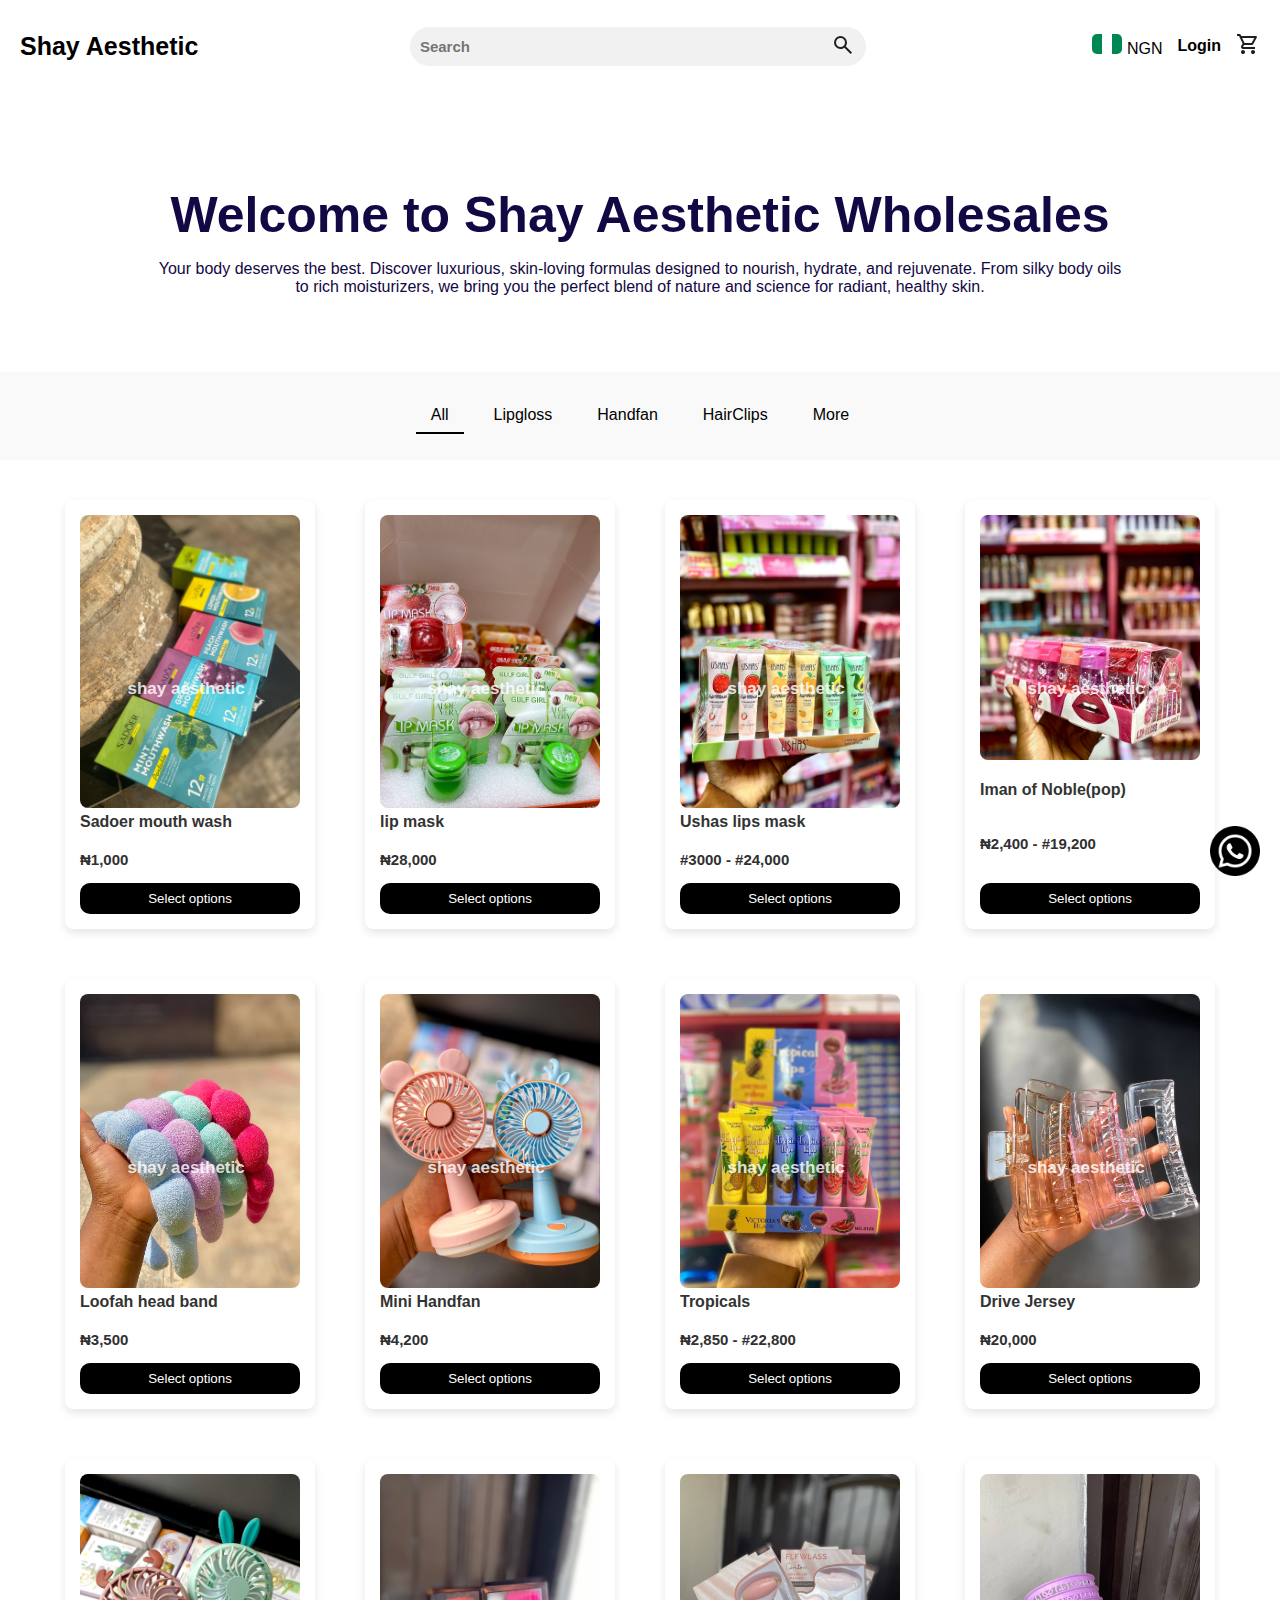
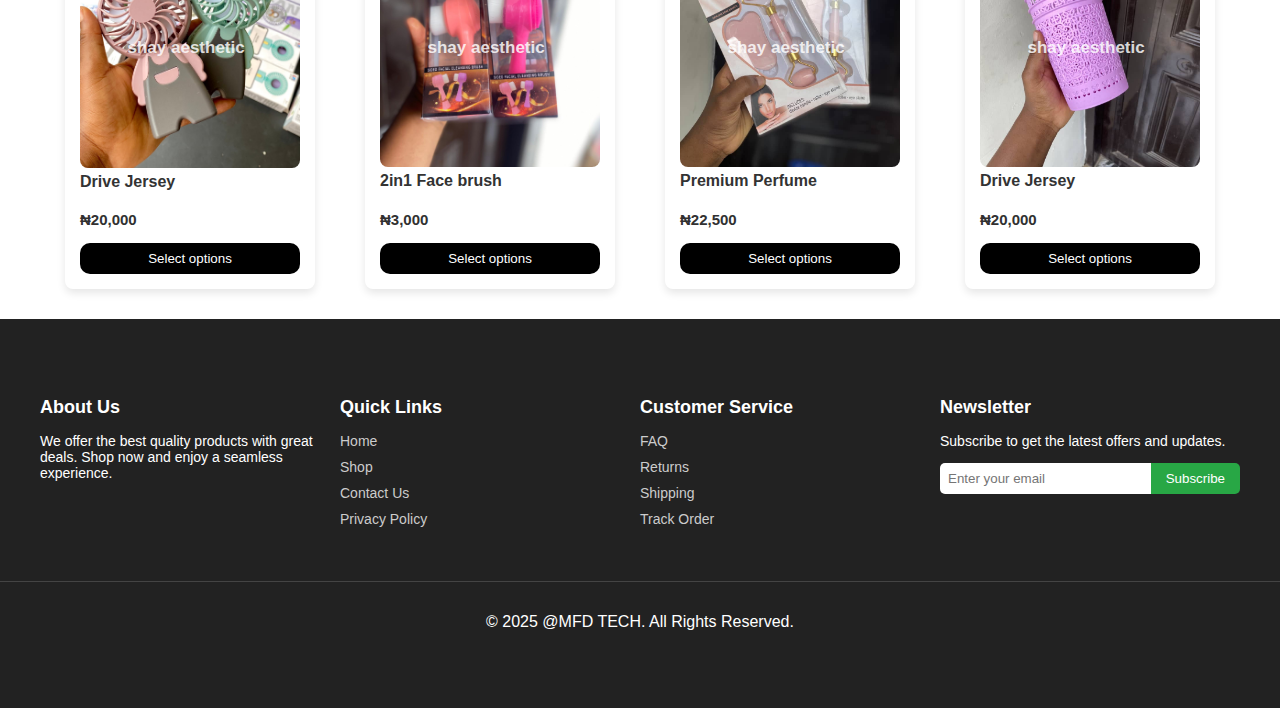
==== commit 8491df4c: "shay" ====
--- a/index.html
+++ b/index.html
@@ -4,7 +4,7 @@
     <meta charset="UTF-8" />
     <meta name="viewport" content="width=device-width, initial-scale=1.0" />
     <title>Shay Aesthetic Wholesales</title>
-    <link rel="stylesheet" href="style.css" />
+    <link rel="stylesheet" href="./css/style.css" />
     <link
       rel="stylesheet"
       href="https://fonts.googleapis.com/css2?family=Material+Symbols+Outlined:opsz,wght,FILL,GRAD@20..48,100..700,0..1,-50..200&icon_names=shopping_cart_checkout"
@@ -85,12 +85,28 @@
         <li>Handfan</li>
         <li>HairClips</li>
         <!-- <li>Drive Jersey</li> -->
-        <li>More...</li>
+        <li>More</li>
       </ul>
     </nav>
 
     <section class="shopping-section" data-category="All">
       <div class="product-container">
+        <div class="product-card">
+          <img src="./images/mouthwash.jpeg" alt="Luxury Wristwatch" />
+          <h5>shay aesthetic</h5>
+
+          <h3>Sadoer mouth wash</h3>
+          <p class="price">₦1,000</p>
+          <button class="select-option">Select options</button>
+        </div>
+        <div class="product-card">
+          <img src="./images/lip mask.jpeg" alt="Classic Sneakers" />
+          <h5>shay aesthetic</h5>
+
+          <h3>lip mask</h3>
+          <p class="price">₦28,000</p>
+          <button class="select-option">Select options</button>
+        </div>
         <div class="product-card">
           <img
             src="./images/18499e4e-6058-4254-bee3-402826a560df 1.png"
@@ -99,7 +115,7 @@
           <h5>shay aesthetic</h5>
           <h3>Ushas lips mask</h3>
           <p class="price">#3000 - #24,000</p>
-          <button onclick="showSidebar()" class="add-to-cart">
+          <button onclick="showSidebar()" class="select-option">
             Select options
           </button>
         </div>
@@ -113,25 +129,25 @@
 
           <h3>Iman of Noble(pop)</h3>
           <p class="price">₦2,400 - #19,200</p>
-          <button class="add-to-cart">Select options</button>
+          <button class="select-option">Select options</button>
         </div>
 
         <div class="product-card">
           <img src="./images/hairband.jpeg" alt="Product 3" />
           <h5>shay aesthetic</h5>
 
-          <h3>Running Shorts</h3>
-          <p class="price">₦8,500</p>
-          <button class="add-to-cart">Select options</button>
+          <h3>Loofah head band</h3>
+          <p class="price">₦3,500</p>
+          <button class="select-option">Select options</button>
         </div>
 
         <div class="product-card">
           <img src="./images/handfan 3.jpeg" alt="Product 4" />
           <h5>shay aesthetic</h5>
 
-          <h3>Drive Jersey</h3>
-          <p class="price">₦20,000</p>
-          <button class="add-to-cart">Select options</button>
+          <h3>Mini Handfan</h3>
+          <p class="price">₦4,200</p>
+          <button class="select-option">Select options</button>
         </div>
         <div class="product-card">
           <img
@@ -142,7 +158,7 @@
 
           <h3>Tropicals</h3>
           <p class="price">₦2,850 - #22,800</p>
-          <button class="add-to-cart">Select options</button>
+          <button class="select-option">Select options</button>
         </div>
         <div class="product-card">
           <img src="./images/hairclip3.jpeg" alt="Product 4" />
@@ -150,7 +166,7 @@
 
           <h3>Drive Jersey</h3>
           <p class="price">₦20,000</p>
-          <button class="add-to-cart">Select options</button>
+          <button class="select-option">Select options</button>
         </div>
         <div class="product-card">
           <img src="./images/handfan.jpeg" alt="Product 4" />
@@ -158,7 +174,23 @@
 
           <h3>Drive Jersey</h3>
           <p class="price">₦20,000</p>
-          <button class="add-to-cart">Select options</button>
+          <button class="select-option">Select options</button>
+        </div>
+        <div class="product-card">
+          <img src="./images/face brush.jpeg" alt="Designer Sunglasses" />
+          <h5>shay aesthetic</h5>
+
+          <h3>2in1 Face brush</h3>
+          <p class="price">₦3,000</p>
+          <button class="select-option">Select options</button>
+        </div>
+        <div class="product-card">
+          <img src="./images/flfwlass.jpeg" alt="Premium Perfume" />
+          <h5>shay aesthetic</h5>
+
+          <h3>Premium Perfume</h3>
+          <p class="price">₦22,500</p>
+          <button class="select-option">Select options</button>
         </div>
         <div class="product-card">
           <img src="./images/basket1.jpeg" alt="Product 4" />
@@ -166,7 +198,7 @@
 
           <h3>Drive Jersey</h3>
           <p class="price">₦20,000</p>
-          <button class="add-to-cart">Select options</button>
+          <button class="select-option">Select options</button>
         </div>
       </div>
     </section>
@@ -183,7 +215,7 @@
 
           <h3>Crazy Girl Lip Gloss</h3>
           <p class="price">₦3,000 - #24,000</p>
-          <button class="add-to-cart">Select options</button>
+          <button class="select-option">Select options</button>
         </div>
         <div class="product-card">
           <img src="./images/lip oil.jpeg" alt="Lipgloss 2" />
@@ -191,7 +223,7 @@
 
           <h3>Karite Lip Oil</h3>
           <p class="price">₦3,100 - #24,800</p>
-          <button class="add-to-cart">Select options</button>
+          <button class="select-option">Select options</button>
         </div>
         <div class="product-card">
           <img src="./images/lipbalm.jpeg" alt="Lipgloss 3" />
@@ -199,7 +231,7 @@
 
           <h3>Victoria Black Lip Balm</h3>
           <p class="price">₦2,850 - #22,800</p>
-          <button class="add-to-cart">Select options</button>
+          <button class="select-option">Select options</button>
         </div>
         <div class="product-card">
           <img src="./images/lipgloss bm.jpeg" alt="Lipgloss 4" />
@@ -207,7 +239,7 @@
 
           <h3>Beauty Model</h3>
           <p class="price">₦2,400 - #19,200</p>
-          <button class="add-to-cart">Select options</button>
+          <button class="select-option">Select options</button>
         </div>
         <div class="product-card">
           <img src="./images/lipgloss cc.jpeg" alt="Lipgloss 5" />
@@ -215,7 +247,7 @@
 
           <h3>Essence lip oil</h3>
           <p class="price">₦3,100 - # 12,400</p>
-          <button class="add-to-cart">Select options</button>
+          <button class="select-option">Select options</button>
         </div>
         <div class="product-card">
           <img src="./images/lipgloss ion.jpeg" alt="Lipgloss 6" />
@@ -223,7 +255,7 @@
 
           <h3>Iman of Noble(frankbee)</h3>
           <p class="price">₦2,700 - #21,600</p>
-          <button class="add-to-cart">Select options</button>
+          <button class="select-option">Select options</button>
         </div>
         <div class="product-card">
           <img src="./images/lipgloss pop.jpeg" alt="Lipgloss 7" />
@@ -231,7 +263,7 @@
 
           <h3>Iman of Noble(pop)</h3>
           <p class="price">₦2,400 - #19,200</p>
-          <button class="add-to-cart">Select options</button>
+          <button class="select-option">Select options</button>
         </div>
         <div class="product-card">
           <img src="./images/lipgloss tint.jpeg" alt="Lipgloss 8" />
@@ -239,7 +271,7 @@
 
           <h3>Rimocco Lipgloss</h3>
           <p class="price">₦2,400 - #19,200</p>
-          <button class="add-to-cart">Select options</button>
+          <button class="select-option">Select options</button>
         </div>
         <div class="product-card">
           <img src="./images/lipgloss ushas.jpeg" alt="Lipgloss 9" />
@@ -247,7 +279,7 @@
 
           <h3>Ushas Lip Mask</h3>
           <p class="price">₦3,000 - #24,000</p>
-          <button class="add-to-cart">Select options</button>
+          <button class="select-option">Select options</button>
         </div>
         <div class="product-card">
           <img src="./images/lipgloss vb.jpeg" alt="Lipgloss 10" />
@@ -255,31 +287,31 @@
 
           <h3>Tropicals</h3>
           <p class="price">₦2,850 - #22,800</p>
-          <button class="add-to-cart">Select options</button>
+          <button class="select-option">Select options</button>
         </div>
         <div class="product-card">
           <img src="./images/lipglossoil.jpeg" alt="Lipgloss 11" />
+          <h5>shay aesthetic</h5>
+
+          <h3>VICTORIA'S SPIRIT LIPGLOW OIL</h3>
+          <p class="price">₦2,500</p>
+          <button class="select-option">Select options</button>
+        </div>
+        <div class="product-card">
+          <img src="./images/lipsgloss sadoar.jpeg" alt="Lipgloss 12" />
+          <h5>shay aesthetic</h5>
+
+          <h3></h3>
+          <p class="price">₦5,600</p>
+          <button class="select-option">Select options</button>
+        </div>
+        <div class="product-card">
+          <img src="./images/lipglow.jpeg" alt="Lipgloss 13" />
           <h5>shay aesthetic</h5>
 
           <h3>Victoria Spirit Lip Gloss</h3>
           <p class="price">₦4,500 - #54,000</p>
-          <button class="add-to-cart">Select options</button>
-        </div>
-        <div class="product-card">
-          <img src="./images/lipsgloss sadoar.jpeg" alt="Lipgloss 12" />
-          <h5>shay aesthetic</h5>
-
-          <h3>Victoria Spirit Lip Gloss</h3>
-          <p class="price">₦5,600</p>
-          <button class="add-to-cart">Select options</button>
-        </div>
-        <div class="product-card">
-          <img src="./images/lipglow.jpeg" alt="Lipgloss 13" />
-          <h5>shay aesthetic</h5>
-
-          <h3>Victoria Spirit Lip Gloss</h3>
-          <p class="price">₦4,500 - #54,000</p>
-          <button class="add-to-cart">Select options</button>
+          <button class="select-option">Select options</button>
         </div>
         <div class="product-card">
           <img src="./images/kiss beauty.jpeg" alt="Lipgloss 13" />
@@ -287,7 +319,7 @@
 
           <h3>Kiss beauty Lip Plump</h3>
           <p class="price">₦3,500 - #28,000</p>
-          <button class="add-to-cart">Select options</button>
+          <button class="select-option">Select options</button>
         </div>
         <div class="product-card">
           <img src="./images/gulf girl.jpeg" alt="Lipgloss 13" />
@@ -295,7 +327,7 @@
 
           <h3>Gulf Girl Lip Gloss</h3>
           <p class="price">₦3,500 - #28,000</p>
-          <button class="add-to-cart">Select options</button>
+          <button class="select-option">Select options</button>
         </div>
       </div>
     </section>
@@ -310,65 +342,65 @@
           <img src="./images/handfan.jpeg" alt="Handfan 1" />
           <h5>shay aesthetic</h5>
 
-          <h3>Foldable Handfan</h3>
+          <h3>Mini HandFan</h3>
           <p class="price">₦2,500</p>
-          <button class="add-to-cart">Select options</button>
+          <button class="select-option">Select options</button>
         </div>
         <div class="product-card">
           <img src="./images/hand fan 2.jpeg" alt="Handfan 2" />
           <h5>shay aesthetic</h5>
 
-          <h3>Traditional Wooden Handfan</h3>
-          <p class="price">₦3,200</p>
-          <button class="add-to-cart">Select options</button>
+          <h3>Mini HandFan</h3>
+          <p class="price">₦4,200</p>
+          <button class="select-option">Select options</button>
         </div>
         <div class="product-card">
           <img src="./images/handfan 3.jpeg" alt="Handfan 3" />
           <h5>shay aesthetic</h5>
 
-          <h3>Decorative Lace Handfan</h3>
-          <p class="price">₦4,000</p>
-          <button class="add-to-cart">Select options</button>
+          <h3>Mini HandFan</h3>
+          <p class="price">₦4,200</p>
+          <button class="select-option">Select options</button>
         </div>
         <div class="product-card">
           <img src="./images/handfan4.jpeg" alt="Handfan 4" />
           <h5>shay aesthetic</h5>
 
-          <h3>Mini Electric Handfan</h3>
-          <p class="price">₦5,500</p>
-          <button class="add-to-cart">Select options</button>
+          <h3>Mini HandFan</h3>
+          <p class="price">₦4,200</p>
+          <button class="select-option">Select options</button>
         </div>
         <div class="product-card">
           <img src="./images/handfan5.jpeg" alt="Handfan 5" />
           <h5>shay aesthetic</h5>
 
-          <h3>Handmade Bamboo Handfan</h3>
-          <p class="price">₦3,800</p>
-          <button class="add-to-cart">Select options</button>
+          <h3>Mini HandFan</h3>
+          <p class="price">₦4,200</p>
+          <button class="select-option">Select options</button>
         </div>
         <div class="product-card">
           <img src="./images/handfan6.jpeg" alt="Handfan 6" />
           <h5>shay aesthetic</h5>
 
-          <h3>Luxury Silk Handfan</h3>
-          <p class="price">₦6,000</p>
-          <button class="add-to-cart">Select options</button>
+          <h3>Mini HandFan</h3>
+          <p class="price">₦4,200</p>
+          <button class="select-option">Select options</button>
         </div>
         <div class="product-card">
           <img src="./images/handfan7.jpeg" alt="Handfan 7" />
           <h5>shay aesthetic</h5>
 
-          <h3>Custom Printed Handfan</h3>
-          <p class="price">₦4,500</p>
-          <button class="add-to-cart">Select options</button>
+          <h3>Mini HandFan</h3>
+          <p class="price">₦4,200</p>
+          <button class="select-option">Select options</button>
         </div>
         <div class="product-card">
           <img src="./images/handfan 3.jpeg" alt="Handfan 8" />
           <h5>shay aesthetic</h5>
 
-          <h3>Portable USB Handfan</h3>
-          <p class="price">₦7,000</p>
-          <button class="add-to-cart">Select options</button>
+          <h3>Mini HandFan</h3>
+          <p class="price">₦4,200</p>
+          <button class="select-option">Select options</button>
         </div>
       </div>
     </section>
@@ -383,65 +415,153 @@
           <img src="./images/hairband.jpeg" alt="Tank Top" />
           <h5>shay aesthetic</h5>
 
-          <h3>Sports Tank Top</h3>
-          <p class="price">₦10,000</p>
-          <button class="add-to-cart">Select options</button>
+          <h3>Loofah head band</h3>
+          <p class="price">₦3,500</p>
+          <button class="select-option">Select options</button>
         </div>
         <div class="product-card">
           <img src="./images/hairclip1.jpeg" alt="Hairclip 1" />
           <h5>shay aesthetic</h5>
 
-          <h3>Luxury Pearl Hairclip</h3>
-          <p class="price">₦2,000</p>
-          <button class="add-to-cart">Select options</button>
+          <h3>Transparent  flower  claw clip</h3>
+          <p class="price">₦4,500</p>
+          <button class="select-option">Select options</button>
         </div>
         <div class="product-card">
           <img src="./images/hairclip2.jpeg" alt="Hairclip 2" />
           <h5>shay aesthetic</h5>
 
-          <h3>Golden Butterfly Hairclip</h3>
-          <p class="price">₦3,500</p>
-          <button class="add-to-cart">Select options</button>
+          <h3>Claw xiggi</h3>
+          <p class="price">₦3,000</p>
+          <button class="select-option">Select options</button>
         </div>
         <div class="product-card">
           <img src="./images/hairclip3.jpeg" alt="Hairclip 3" />
           <h5>shay aesthetic</h5>
 
-          <h3>Crystal Floral Hairclip</h3>
-          <p class="price">₦4,200</p>
-          <button class="add-to-cart">Select options</button>
+          <h3>Claw Rectal</h3>
+          <p class="price">₦3,000</p>
+          <button class="select-option">Select options</button>
         </div>
         <div class="product-card">
           <img src="./images/hairclip4.jpeg" alt="Hairclip 4" />
           <h5>shay aesthetic</h5>
 
-          <h3>Elegant Rhinestone Hairclip</h3>
-          <p class="price">₦3,000</p>
-          <button class="add-to-cart">Select options</button>
+          <h3>Claw luxey</h3>
+          <p class="price">₦3,000</p>
+          <button class="select-option">Select options</button>
         </div>
         <div class="product-card">
           <img src="./images/hairclip5.jpeg" alt="Hairclip 5" />
           <h5>shay aesthetic</h5>
 
-          <h3>Minimalist Metal Hairclip</h3>
-          <p class="price">₦2,500</p>
-          <button class="add-to-cart">Select options</button>
+          <h3>Claw zile</h3>
+          <p class="price">₦3,000</p>
+          <button class="select-option">Select options</button>
         </div>
         <div class="product-card">
           <img src="./images/hairclip6.jpeg" alt="Hairclip 6" />
           <h5>shay aesthetic</h5>
 
-          <h3>Classic Black Hairclip</h3>
-          <p class="price">₦1,800</p>
-          <button class="add-to-cart">Select options</button>
+          <h3>Cute barbie hair clip</h3>
+          <p class="price">₦2,800 </p>
+          <button class="select-option">Select options</button>
         </div>
         <div class="product-card">
           <img src="./images/hairclip7.jpeg" alt="Hairclip 7" />
           <h5>shay aesthetic</h5>
 
-          <h3>Rose Gold Hairclip Set</h3>
-          <p class="price">₦5,000</p>
-          <button class="add-to-cart">Select options</button>
+          <h3>Claw Animal Chic</h3>
+          <p class="price">₦3,000</p>
+          <button class="select-option">Select options</button>
+        </div>
+        <div class="product-card">
+          <img src="./images/Claw vicky.jpeg" alt="Hairclip 7" />
+          <h5>shay aesthetic</h5>
+
+          <h3>Claw Vicky</h3>
+          <p class="price">₦3000</p>
+          <button class="select-option">Select options</button>
+        </div>
+        <div class="product-card">
+          <img src="./images/claw loveth.jpeg" alt="Hairclip 7" />
+          <h5>shay aesthetic</h5>
+
+          <h3>Claw loveth</h3>
+          <p class="price">₦3,000</p>
+          <button class="select-option">Select options</button>
+        </div>
+        <div class="product-card">
+          <img src="./images/Claw meddi.jpeg" alt="Hairclip 7" />
+          <h5>shay aesthetic</h5>
+
+          <h3>Claw meddi</h3>
+          <p class="price">₦3,000</p>
+          <button class="select-option">Select options</button>
+        </div>
+        <div class="product-card">
+          <img src="./images/cLAW  l&a.jpeg" alt="Hairclip 7" />
+          <h5>shay aesthetic</h5>
+
+          <h3>Claw L&A</h3>
+          <p class="price">₦3,000</p>
+          <button class="select-option">Select options</button>
+        </div>
+        <div class="product-card">
+          <img src="./images/claw nummy.jpeg" alt="Hairclip 7" />
+          <h5>shay aesthetic</h5>
+
+          <h3>Claw Nummy</h3>
+          <p class="price">₦3,000</p>
+          <button class="select-option">Select options</button>
+        </div>
+        <div class="product-card">
+          <img src="./images/claw xl.jpeg" alt="Hairclip 7" />
+          <h5>shay aesthetic</h5>
+
+          <h3>Claw xl</h3>
+          <p class="price">₦3000</p>
+          <button class="select-option">Select options</button>
+        </div>
+        <div class="product-card">
+          <img src="./images/animal skin claw.jpeg" alt="Hairclip 7" />
+          <h5>shay aesthetic</h5>
+
+          <h3>Animal skin claw</h3>
+          <p class="price">₦1,500</p>
+          <button class="select-option">Select options</button>
+        </div>
+        <div class="product-card">
+          <img src="./images/transparent clip.jpeg" alt="Hairclip 7" />
+          <h5>shay aesthetic</h5>
+
+          <h3>Transparent clip</h3>
+          <p class="price">₦1,400</p>
+          <button class="select-option">Select options</button>
+        </div>
+        <div class="product-card">
+          <img src="./images/butterfly claw clip.jpeg" alt="Hairclip 7" />
+          <h5>shay aesthetic</h5>
+
+          <h3>Butterfly claw clip</h3>
+          <p class="price">₦1,500</p>
+          <button class="select-option">Select options</button>
+        </div>
+        <div class="product-card">
+          <img src="./images/black clip.jpeg" alt="Hairclip 7" />
+          <h5>shay aesthetic</h5>
+
+          <h3>black clip</h3>
+          <p class="price">₦1,200</p>
+          <button class="select-option">Select options</button>
+        </div>
+        <div class="product-card">
+          <img src="./images/flower claw clip.jpeg" alt="Hairclip 7" />
+          <h5>shay aesthetic</h5>
+
+          <h3>Flower claw clip</h3>
+          <p class="price">₦2,000 </p>
+          <button class="select-option">Select options</button>
         </div>
       </div>
     </section>
@@ -458,99 +578,197 @@
 
           <h3>Drive Jersey</h3>
           <p class="price">₦20,000</p>
-          <button class="add-to-cart">Select options</button>
+          <button class="select-option">Select options</button>
         </div>
       </div>
     </section>
 
     <section
       class="shopping-section"
-      data-category="More..."
+      data-category="More"
       style="display: none"
     >
       <div class="product-container">
         <div class="product-card">
+          <img src="./images/bath towel.jpeg" alt="More Products" />
+          <h5>shay aesthetic</h5>
+
+          <h3>Compressed towels</h3>
+          <p class="price">₦2,500</p>
+          <button class="select-option">Select Option</button>
+        </div>
+
+        <div class="product-card">
+          <img src="./images/acne patch.jpeg" alt="Leather Handbag" />
+          <h5>shay aesthetic</h5>
+
+          <h3>Acne patch</h3>
+          <p class="price">₦3,000</p>
+          <button class="select-option">Select Option</button>
+        </div>
+
+        <div class="product-card">
           <img
-            src="./images/4ffe8c1f-024e-4c03-adec-2e90a6bf4c4d 1.png"
-            alt="More Products"
+            src="./images/Ushas Lip serum.jpeg"
+            alt="Trendy Fedora Hat"
           />
           <h5>shay aesthetic</h5>
 
-          <h3>Exclusive Collection</h3>
-          <p class="price">₦30,000</p>
-          <button class="add-to-cart">Select options</button>
-        </div>
-        <div class="product-card">
-          <img src="./images/mouthwash.jpeg" alt="Luxury Wristwatch" />
-          <h5>shay aesthetic</h5>
-
-          <h3>mouthwash</h3>
-          <p class="price">₦50,000</p>
-          <button class="add-to-cart">Select options</button>
-        </div>
-        <div class="product-card">
-          <img src="./images/lip mask.jpeg" alt="Classic Sneakers" />
-          <h5>shay aesthetic</h5>
-
-          <h3>lip mask</h3>
-          <p class="price">₦28,000</p>
-          <button class="add-to-cart">Select options</button>
-        </div>
-        <div class="product-card">
-          <img src="./images/kiss beauty.jpeg" alt="Leather Handbag" />
-          <h5>shay aesthetic</h5>
-
-          <h3>kiss beauty</h3>
-          <p class="price">₦35,000</p>
-          <button class="add-to-cart">Select options</button>
-        </div>
-        <div class="product-card">
-          <img src="./images/face brush.jpeg" alt="Designer Sunglasses" />
-          <h5>shay aesthetic</h5>
-
-          <h3>face brush</h3>
+          <h3>Ushas Lip serum</h3>
+          <p class="price">₦2,000</p>
+          <button class="select-option">Select Option</button>
+        </div>
+        <div class="product-card">
+          <img src="./images/transparent clip.jpeg" alt="Trendy Fedora Hat" />
+          <h5>shay aesthetic</h5>
+
+          <h3>transparent clip</h3>
+          <p class="price">₦1,400</p>
+          <button class="select-option">Select Option</button>
+        </div>
+        <div class="product-card">
+          <img src="./images/basket1.jpeg" alt="Trendy Fedora Hat" />
+          <h5>shay aesthetic</h5>
+
+          <h3>Storage cup</h3>
+          <p class="price">₦1,000</p>
+          <button class="select-option">Select Option</button>
+        </div>
+        <div class="product-card">
+          <img src="./images/basket6.jpeg" alt="Trendy Fedora Hat" />
+          <h5>shay aesthetic</h5>
+
+          <h3>Storage cup</h3>
+          <p class="price">₦1,000</p>
+          <button class="select-option">Select Option</button>
+        </div>
+        <div class="product-card">
+          <img src="./images/basket5.jpeg" alt="Trendy Fedora Hat" />
+          <h5>shay aesthetic</h5>
+
+          <h3>Storage cup</h3>
+          <p class="price">₦1,000</p>
+          <button class="select-option">Select Option</button>
+        </div>
+        <div class="product-card">
+          <img src="./images/basket4.jpeg" alt="Trendy Fedora Hat" />
+          <h5>shay aesthetic</h5>
+
+          <h3>Storage cup</h3>
+          <p class="price">₦1,000</p>
+          <button class="select-option">Select Option</button>
+        </div>
+        <div class="product-card">
+          <img src="./images/basket3.jpeg" alt="Trendy Fedora Hat" />
+          <h5>shay aesthetic</h5>
+
+          <h3>Storage cup</h3>
+          <p class="price">₦1,000</p>
+          <button class="select-option">Select Option</button>
+        </div>
+        <div class="product-card">
+          <img src="./images/basket2.jpeg" alt="Trendy Fedora Hat" />
+          <h5>shay aesthetic</h5>
+
+          <h3>Storage cup</h3>
+          <p class="price">₦1,000</p>
+          <button class="select-option">Select Option</button>
+        </div>
+        <div class="product-card">
+          <img
+            src="./images/2in1 mud applicator  .jpeg"
+            alt="Trendy Fedora Hat"
+          />
+          <h5>shay aesthetic</h5>
+
+          <h3>2in1 mud applicator</h3>
+          <p class="price">₦2,000</p>
+          <button class="select-option">Select Option</button>
+        </div>
+        <div class="product-card">
+          <img
+            src="./images/3in1 selfie stick  with led.jpeg"
+            alt="Trendy Fedora Hat"
+          />
+          <h5>shay aesthetic</h5>
+
+          <h3>3in1 selfie stick with led</h3>
           <p class="price">₦15,000</p>
-          <button class="add-to-cart">Select options</button>
-        </div>
-        <div class="product-card">
-          <img src="./images/flfwlass.jpeg" alt="Premium Perfume" />
-          <h5>shay aesthetic</h5>
-
-          <h3>Premium Perfume</h3>
-          <p class="price">₦22,500</p>
-          <button class="add-to-cart">Select options</button>
-        </div>
-        <div class="product-card">
-          <img src="./images/hat1.png" alt="Trendy Fedora Hat" />
-          <h5>shay aesthetic</h5>
-
-          <h3>Trendy Fedora Hat</h3>
-          <p class="price">₦18,000</p>
-          <button class="add-to-cart">Select options</button>
-        </div>
-        <div class="product-card">
-          <img src="./images/earrings1.png" alt="Gold Hoop Earrings" />
-          <h5>shay aesthetic</h5>
-
-          <h3>Gold Hoop Earrings</h3>
-          <p class="price">₦10,500</p>
-          <button class="add-to-cart">Select options</button>
-        </div>
-        <div class="product-card">
-          <img src="./images/belt1.png" alt="Leather Designer Belt" />
-          <h5>shay aesthetic</h5>
-
-          <h3>Leather Designer Belt</h3>
-          <p class="price">₦12,000</p>
-          <button class="add-to-cart">Select options</button>
-        </div>
-        <div class="product-card">
-          <img src="./images/scarf1.png" alt="Silk Fashion Scarf" />
-          <h5>shay aesthetic</h5>
-
-          <h3>Silk Fashion Scarf</h3>
-          <p class="price">₦7,500</p>
-          <button class="add-to-cart">Select options</button>
+          <button class="select-option">Select Option</button>
+        </div>
+
+        <div class="product-card">
+          <img
+            src="./images/Aesthetic  key holders .jpeg"
+            alt="Trendy Fedora Hat"
+          />
+          <h5>shay aesthetic</h5>
+
+          <h3>Aesthetic key holders</h3>
+          <p class="price">₦3,000</p>
+          <button class="select-option">Select Option</button>
+        </div>
+        <div class="product-card">
+          <img src="./images/bioaua.jpeg" alt="Trendy Fedora Hat" />
+          <h5>shay aesthetic</h5>
+
+          <h3>Collagen sleeping mask</h3>
+          <p class="price">₦800</p>
+          <button class="select-option">Select Option</button>
+        </div>
+        <div class="product-card">
+          <img src="./images/can wipe.jpeg" alt="Trendy Fedora Hat" />
+          <h5>shay aesthetic</h5>
+
+          <h3>Can wipes</h3>
+          <p class="price">₦2,500</p>
+          <button class="select-option">Select Option</button>
+        </div>
+        <div class="product-card">
+          <img src="./images/face brush.jpeg" alt="Trendy Fedora Hat" />
+          <h5>shay aesthetic</h5>
+
+          <h3>2in1 Face brush</h3>
+          <p class="price">₦3,000</p>
+          <button class="select-option">Select Option</button>
+        </div>
+        <div class="product-card">
+          <img
+            src="./images/Green tea mud mask .jpeg"
+            alt="Trendy Fedora Hat"
+          />
+          <h5>shay aesthetic</h5>
+
+          <h3>Green tea mud mask</h3>
+          <p class="price">₦900</p>
+          <button class="select-option">Select Option</button>
+        </div>
+        <div class="product-card">
+          <img
+            src="./images/Mini hair straightner.jpeg"
+            alt="Trendy Fedora Hat"
+          />
+          <h5>shay aesthetic</h5>
+
+          <h3>Mini hair straightner</h3>
+          <p class="price">₦3,500</p>
+          <button class="select-option">Select Option</button>
+        </div>
+        <div class="product-card">
+          <img src="./images/ushas oops.jpeg" alt="Trendy Fedora Hat" />
+          <h5>shay aesthetic</h5>
+
+          <h3>Ushas peel off mask</h3>
+          <p class="price">₦2,000</p>
+          <button class="select-option">Select Option</button>
+        </div>
+        <div class="product-card">
+          <img src="./images/Vitamin c mud mask.jpeg" alt="Trendy Fedora Hat" />
+          <h5>shay aesthetic</h5>
+
+          <h3>Vitamin c mud mask</h3>
+          <p class="price">₦900</p>
+          <button class="select-option">Select Option</button>
         </div>
       </div>
     </section>
@@ -559,20 +777,7 @@
       <div class="modal-content">
         <span onclick="hideSidebar()" class="close">&times;</span>
         <div class="modal-left">
-          <div class="thumbnails">
-            <!-- <img
-              src="./images/c22243c1-094b-4dd7-a99a-6cfff48f6e07 1.png"
-              alt="Thumbnail 1"
-            />
-            <img
-              src="./images/581c109c-8300-4f5c-861b-e6156b7b9f57 1.png"
-              alt="Thumbnail 2"
-            />
-            <img
-              src="./images/4ffe8c1f-024e-4c03-adec-2e90a6bf4c4d 1.png"
-              alt="Thumbnail 3"
-            /> -->
-          </div>
+          <div class="thumbnails"></div>
           <div class="main-image">
             <img
               src="./images/18499e4e-6058-4254-bee3-402826a560df 1.png"
@@ -596,10 +801,11 @@
           <label for="sizes">Package</label>
           <select id="sizes">
             <option>Select package</option>
-            <option>3pieces</option>
-            <option>6pieces</option>
-            <option>12pieces</option>
-            <option>24pieces</option>
+            <option value="1 piece">1pieces</option>
+            <option value="3 pieces">3pieces</option>
+            <option value="6 pieces">6pieces</option>
+            <option value="12 pieces">12pieces</option>
+            <option value="24 pieces">24pieces</option>
           </select>
 
           <button id="addToCartBtn" class="add-to-cart" style="display: none">
@@ -638,9 +844,7 @@
     </div>
 
     <div class="whatsapp">
-      <a href="#"
-        ><img src="./images/whatsapp_icon-removebg-preview.png" alt="WhatsApp"
-      /></a>
+      <a href="#"><img src="./images/whatsapp.webp" alt="WhatsApp" /></a>
     </div>
 
     <footer>
@@ -705,5 +909,6 @@
     }
     AOS.init();
   </script>
-  <script src="./script.js"></script>
+  <script src="./js/script.js"></script>
+  <script src="./js/productcard.js"></script>
 </html>
--- a/css/style.css
+++ b/css/style.css
@@ -0,0 +1,880 @@
+/* General Styles */
+body {
+  font-family: Arial, sans-serif;
+  margin: 0;
+  padding: 0;
+  box-sizing: border-box;
+}
+
+/* Navbar */
+
+.navbar {
+  display: flex;
+  align-items: center;
+  justify-content: space-between;
+  padding: 15px 20px;
+  background: white;
+}
+
+.logo img {
+  height: 20px;
+}
+
+.logo h1 {
+  font-size: 25px;
+}
+.search-bar {
+  display: flex;
+  align-items: center;
+  background: #f1f1f1;
+  border-radius: 20px;
+  padding: 5px;
+  font-size: 14px;
+}
+
+.search-bar input {
+  border: none;
+  background: transparent;
+  outline: none;
+  padding: 5px;
+  width: 400px;
+  font-size: 15px;
+  font-weight: 600;
+}
+
+.search-bar button {
+  border: none;
+  background: none;
+  cursor: pointer;
+}
+
+.nav-right {
+  display: flex;
+  align-items: center;
+}
+
+.currency,
+.login,
+.cart {
+  margin-left: 15px;
+}
+.login {
+  color: black;
+  font-weight: 600;
+  text-decoration: none;
+}
+.cart {
+  color: black;
+  font-weight: 600;
+  text-decoration: none;
+}
+.narialogo {
+  width: 30px;
+  border-radius: 5px;
+}
+
+/* Hero Section */
+.hero {
+  color: rgb(19, 8, 67);
+  text-align: center;
+  padding: 60px 150px;
+}
+
+.hero-text h1 {
+  font-size: 50px;
+  margin-bottom: 10px;
+}
+
+.hero-text p {
+  font-size: 16px;
+}
+
+/* Category Navigation */
+.categories {
+  background: #f9f9f9;
+  padding: 10px;
+  text-align: center;
+  margin-bottom: 40px;
+}
+
+.categories ul {
+  list-style: none;
+  padding: 0;
+  display: flex;
+  justify-content: center;
+  gap: 15px;
+}
+
+.categories li {
+  display: inline;
+  padding: 8px 15px;
+  cursor: pointer;
+}
+
+.categories .active {
+  border-bottom: 2px solid black;
+}
+
+/* WhatsApp Floating Button */
+.whatsapp {
+  position: fixed;
+  bottom: 20px;
+  right: 20px;
+}
+
+.whatsapp img {
+  width: 50px;
+}
+
+/* Shopping Section */
+.shopping-section {
+  padding-inline: 3%;
+  text-align: center;
+}
+
+.shopping-section h2 {
+  font-size: 28px;
+  margin-bottom: 20px;
+  color: #333;
+}
+
+/* Product Container */
+.product-container {
+  display: flex;
+  flex-wrap: wrap;
+  justify-content: center;
+  gap: 50px;
+  margin-top: 30px;
+}
+
+/* Product Card */
+.product-card {
+  background: #fff;
+  border-radius: 8px;
+  padding: 15px;
+  width: 220px;
+  box-shadow: 0 4px 8px rgba(0, 0, 0, 0.1);
+  text-align: center;
+  transition: transform 0.3s ease;
+  display: flex;
+  flex-direction: column;
+  justify-content: space-between;
+  position: relative;
+}
+.product-card h5 {
+  position: absolute;
+  color: rgba(255, 255, 255, 0.831);
+  font-size: 17px;
+  top: 35%;
+  font-weight: 600;
+  left: 25%;
+}
+.product-card:hover {
+  transform: scale(1.025);
+}
+
+.product-card img {
+  width: 100%;
+  border-radius: 8px;
+}
+
+.product-card h3 {
+  font-size: 16px;
+  margin: 5px 0;
+  color: #333;
+  text-align: left;
+}
+
+.product-card .price {
+  font-size: 15px;
+  font-weight: bold;
+  color: rgb(49, 49, 49);
+  text-align: left;
+}
+
+/* Add to Cart Button */
+.add-to-cart {
+  background: #000;
+  color: white;
+  padding: 8px 12px;
+  border: none;
+  border-radius: 10px;
+  cursor: pointer;
+  transition: 0.3s;
+  width: 100%;
+}
+.select-option {
+  background: #000;
+  color: white;
+  padding: 8px 12px;
+  border: none;
+  border-radius: 10px;
+  cursor: pointer;
+  transition: 0.3s;
+  width: 100%;
+}
+
+.add-to-cart:active {
+  background: green;
+}
+.select-option:hover {
+  background: green;
+}
+.clear-cart {
+  background: #000;
+  color: white;
+  padding: 8px 12px;
+  border: none;
+  border-radius: 10px;
+  cursor: pointer;
+  transition: 0.3s;
+  width: 10%;
+}
+
+/* Product Modal */
+.product-modal {
+  display: flex;
+  justify-content: center;
+  align-items: center;
+  position: fixed;
+  top: 0;
+  left: 0;
+  width: 100%;
+  height: 100%;
+  background: rgba(0, 0, 0, 0.6);
+}
+.product {
+  display: none;
+}
+.modal-content {
+  display: flex;
+  flex-wrap: wrap;
+  background: white;
+  width: 80%;
+  max-width: 900px;
+  border-radius: 10px;
+  overflow: hidden;
+  padding: 20px;
+  left: 0%;
+  top: 0%;
+  position: relative;
+  box-shadow: 0 5px 15px rgba(0, 0, 0, 0.2);
+}
+
+.close {
+  position: absolute;
+  top: 10px;
+  right: 15px;
+  font-size: 24px;
+  cursor: pointer;
+}
+
+.modal-left {
+  flex: 1;
+  padding: 10px;
+  text-align: center;
+}
+
+.thumbnails {
+  display: flex;
+  justify-content: center;
+  gap: 10px;
+  margin-bottom: 10px;
+}
+
+.thumbnails img {
+  width: 50px;
+  height: 50px;
+  cursor: pointer;
+  border-radius: 5px;
+  border: 2px solid transparent;
+  transition: 0.3s;
+}
+
+.thumbnails img:hover {
+  border-color: black;
+}
+
+.main-image img {
+  width: 100%;
+  max-width: 300px;
+  border-radius: 10px;
+}
+
+.modal-right {
+  flex: 1;
+  padding: 20px;
+}
+
+h2 {
+  margin-top: 0;
+  font-size: 22px;
+}
+
+.price {
+  font-size: 18px;
+  font-weight: bold;
+  color: #333;
+}
+
+.ratings {
+  color: gray;
+  font-size: 14px;
+}
+
+.availability {
+  color: green;
+  font-weight: bold;
+}
+
+.description {
+  margin: 10px 0;
+  font-size: 14px;
+}
+
+#sizes {
+  width: 100%;
+  padding: 8px;
+  margin: 10px 0;
+  border-radius: 5px;
+  border: 1px solid #ccc;
+}
+
+.share {
+  display: flex;
+  align-items: center;
+  gap: 10px;
+}
+
+.social-icons img {
+  width: 24px;
+  height: 24px;
+  cursor: pointer;
+}
+.modal-left .prev-btn {
+  position: absolute;
+  top: 50%;
+  left: 15px;
+  transform: translateY(-50%);
+  background: rgba(199, 199, 199, 0.5);
+  color: white;
+  padding: 10px;
+  border-radius: 50%;
+  border: none;
+  box-shadow: inset 0 0 5px rgba(0, 0, 0, 0.1);
+  width: 40px;
+  height: 40px;
+  cursor: pointer;
+}
+.modal-left .next-btn {
+  position: absolute;
+  top: 50%;
+  left: 45%;
+  transform: translateY(-50%);
+  background: rgba(199, 199, 199, 0.5);
+  color: white;
+  padding: 10px;
+  border-radius: 50%;
+  border: none;
+  box-shadow: inset 0 0 5px rgba(0, 0, 0, 0.1);
+  width: 40px;
+  height: 40px;
+  cursor: pointer;
+}
+.tag {
+  margin-top: 10px;
+  font-size: 14px;
+}
+
+.tag span {
+  font-weight: bold;
+}
+
+/* Modal styling */
+.cart-modal {
+  display: none;
+  position: fixed;
+  top: 0;
+  left: 0;
+  width: 100%;
+  height: 100%;
+  background: rgba(0, 0, 0, 0.5);
+  justify-content: center;
+  align-items: center;
+}
+
+.cart-content {
+  background: white;
+  padding: 20px;
+  width: 80%;
+  min-width: 350px;
+  border-radius: 10px;
+  position: relative;
+}
+
+.close-btn {
+  position: absolute;
+  top: 10px;
+  right: 15px;
+  font-size: 20px;
+  cursor: pointer;
+}
+
+.cart-item {
+  display: flex;
+  justify-content: space-between;
+  align-items: center;
+  margin: 10px 0;
+}
+
+.cart-item img {
+  width: 50px;
+  height: 50px;
+  border-radius: 5px;
+}
+
+.quantity {
+  display: flex;
+  align-items: center;
+}
+
+.quantity button {
+  padding: 5px;
+  border: none;
+  background: #ddd;
+  cursor: pointer;
+}
+
+.cart-footer {
+  margin-top: 20px;
+  display: flex;
+  justify-content: space-between;
+}
+
+.cart-footer button {
+  padding: 10px;
+  border: none;
+  cursor: pointer;
+}
+
+#continue-shopping {
+  background: white;
+  border: 2px solid green;
+  color: green;
+  font-size: 14px;
+  border-radius: 10px;
+}
+
+#checkout {
+  background: green;
+  color: white;
+  border: none;
+  font-size: 14px;
+  border-radius: 10px;
+}
+
+/* //////footer */
+footer {
+  margin-top: 30px;
+  background-color: #222;
+  color: #fff;
+  padding: 40px 0;
+}
+
+.footer-container {
+  display: flex;
+  flex-wrap: wrap;
+  justify-content: space-between;
+  max-width: 1200px;
+  margin: auto;
+  padding: 0 20px;
+}
+
+.footer-section {
+  flex: 1;
+  min-width: 250px;
+  margin: 20px 0;
+}
+
+.footer-section h3 {
+  font-size: 18px;
+  margin-bottom: 15px;
+}
+
+.footer-section p,
+.footer-section ul {
+  font-size: 14px;
+}
+
+.footer-section ul {
+  list-style: none;
+  padding: 0;
+}
+
+.footer-section ul li {
+  margin-bottom: 10px;
+}
+
+.footer-section ul li a {
+  color: #ccc;
+  text-decoration: none;
+  transition: 0.3s;
+}
+
+.footer-section ul li a:hover {
+  color: #fff;
+}
+
+.footer-section form {
+  display: flex;
+  margin-top: 10px;
+}
+
+.footer-section input {
+  flex: 1;
+  padding: 8px;
+  border: none;
+  border-radius: 5px 0 0 5px;
+}
+
+.footer-section button {
+  padding: 8px 15px;
+  border: none;
+  background-color: #28a745;
+  color: white;
+  cursor: pointer;
+  border-radius: 0 5px 5px 0;
+}
+
+.footer-section button:hover {
+  background-color: #218838;
+}
+
+.footer-bottom {
+  text-align: center;
+  margin-top: 20px;
+  padding-top: 15px;
+  border-top: 1px solid #444;
+}
+
+.footer-bottom .social-icons {
+  margin-top: 10px;
+}
+
+.footer-bottom .social-icons a {
+  color: white;
+  margin: 0 10px;
+  font-size: 18px;
+  transition: 0.3s;
+}
+
+.footer-bottom .social-icons a:hover {
+  color: #28a745;
+}
+
+@media (max-width: 768px) {
+  .footer-container {
+    flex-direction: column;
+    text-align: center;
+  }
+
+  .footer-section {
+    margin-bottom: 20px;
+  }
+
+  .footer-section form {
+    justify-content: center;
+  }
+}
+
+/* 📌 Responsive Design */
+
+/* Responsive Grid */
+@media (max-width: 1024px) {
+  .product-card {
+    width: 200px;
+  }
+}
+@media (max-width: 1000px) {
+  .search-bar input {
+    width: 200px;
+  }
+}
+@media (max-width: 820px) {
+  .search-bar input {
+    width: 100px;
+  }
+  .logo h1 {
+    font-size: 20px;
+  }
+}
+
+@media (max-width: 768px) {
+  .product-container {
+    flex-direction: row;
+    justify-content: space-around;
+  }
+  .hero-text h1 {
+    font-size: 40px;
+    margin-bottom: 10px;
+  }
+  .clear-cart {
+    width: 20%;
+  }
+  .hero-text p {
+    font-size: 14px;
+  }
+  .modal-content {
+    flex-direction: row;
+  }
+  .hero {
+    color: rgb(19, 8, 67);
+    text-align: center;
+    padding: 30px 80px;
+  }
+  .product-card {
+    width: 40%;
+  }
+
+  .checkout-content {
+    flex-direction: column;
+    gap: 30px;
+  }
+  .shipping-details,
+  .order-summary {
+    width: 100%;
+  }
+}
+@media screen and (max-width: 768px) {
+  .modal-left,
+  .modal-right {
+    width: 100%;
+    text-align: center;
+  }
+
+  .main-image img {
+    max-width: 250px;
+  }
+
+  .thumbnails {
+    justify-content: center;
+  }
+}
+@media (max-width: 650px) {
+  .search-bar input {
+    width: 0px;
+  }
+}
+@media (max-width: 584px) {
+  .product-card {
+    width: 35%;
+  }
+}
+@media (max-width: 580px) {
+  .search-bar input {
+    width: 0px;
+  }
+  .product-card {
+    width: 35%;
+  }
+  .clear-cart {
+    width: 20%;
+  }
+  .logo h1 {
+    font-size: 20px;
+  }
+  .hero-text h1 {
+    font-size: 35px;
+  }
+  .hero-text p {
+    font-size: 12px;
+  }
+}
+
+@media (max-width: 480px) {
+  .product-container {
+    /* flex-direction: column; */
+    align-items: center;
+  }
+
+  .product-card {
+    width: 35%;
+  }
+  .logo h1 {
+    font-size: 15px;
+  }
+  .hero {
+    padding: 30px 50px;
+  }
+  .categories li {
+    display: inline;
+    padding: 8px 8px;
+    cursor: pointer;
+  }
+}
+
+@media screen and (max-width: 480px) {
+  .modal-content {
+    width: 95%;
+    padding: 15px;
+  }
+  .cart-item p {
+    font-size: 14px;
+  }
+  .clear-cart {
+    width: 30%;
+  }
+  .close {
+    font-size: 20px;
+    top: 5px;
+    right: 10px;
+  }
+
+  .price {
+    font-size: 16px;
+  }
+
+  .description {
+    font-size: 12px;
+  }
+
+  #sizes {
+    padding: 6px;
+  }
+
+  .thumbnails img {
+    width: 40px;
+    height: 40px;
+  }
+  .product-card h5 {
+    position: absolute;
+    color: rgba(255, 255, 255, 0.831);
+    font-size: 17px;
+    top: 25%;
+    font-weight: 600;
+    left: 20%;
+  }
+}
+
+@media (max-width: 400px) {
+  .categories li {
+    font-size: small;
+  }
+  .product-container {
+    gap: 30px;
+  }
+  .product-card {
+    width: 38%;
+  }
+}
+
+@media (max-width: 398px) {
+  .product-container {
+    gap: 25px;
+  }
+}
+@media (max-width: 389px) {
+  .currency,
+  .login,
+  .cart {
+    margin-left: 8px;
+  }
+  .search-bar button {
+    padding: 0px;
+  }
+  .product-card {
+    width: 32%;
+  }
+}
+@media (max-width: 389px) {
+  .hero-text h1 {
+    font-size: 30px;
+  }
+  .product-container {
+    gap: 25px;
+  }
+  .product-card {
+    width: 36%;
+  }
+  .product-card h5 {
+    color: rgba(255, 255, 255, 0.581);
+    font-size: 14px;
+  }
+  .hero {
+    padding: 10px 30px;
+  }
+}
+@media (max-width: 340px) {
+  .categories li {
+    font-size: 12px;
+    padding: 5px;
+  }
+  .product-card .price {
+    font-size: 12px;
+  }
+  .product-card h3 {
+    font-size: 14px;
+  }
+  .logo h1 {
+    font-size: 13px;
+  }
+  .currency,
+  .login,
+  .cart {
+    margin-left: 8px;
+    font-size: 13px;
+  }
+  .narialogo {
+    width: 20px;
+    border-radius: 5px;
+  }
+  .hero-text p {
+    font-size: 10px;
+  }
+  .add-to-cart {
+    background: #000;
+    font-size: 11px;
+  }
+  .select-option {
+    background: #000;
+    font-size: 11px;
+  }
+}
+@media (max-width: 322px) {
+  .product-container {
+    gap: 20px;
+  }
+}
+@media (max-width: 320px) {
+  .product-container {
+    gap: 15px;
+  }
+  h2 {
+    margin-top: 0;
+    font-size: 15px;
+  }
+  .price {
+    font-size: 12px;
+  }
+  .availability {
+    color: green;
+    font-weight: bold;
+    font-size: 12px;
+  }
+  .modal-right {
+    flex: 1;
+    padding: 10px;
+  }
+  .description {
+    font-size: 10px;
+  }
+  .modal-right {
+    width: 100%;
+    text-align: left;
+    font-size: 12px;
+  }
+  .modal-content {
+    width: 95%;
+    padding: 8px;
+  }
+}
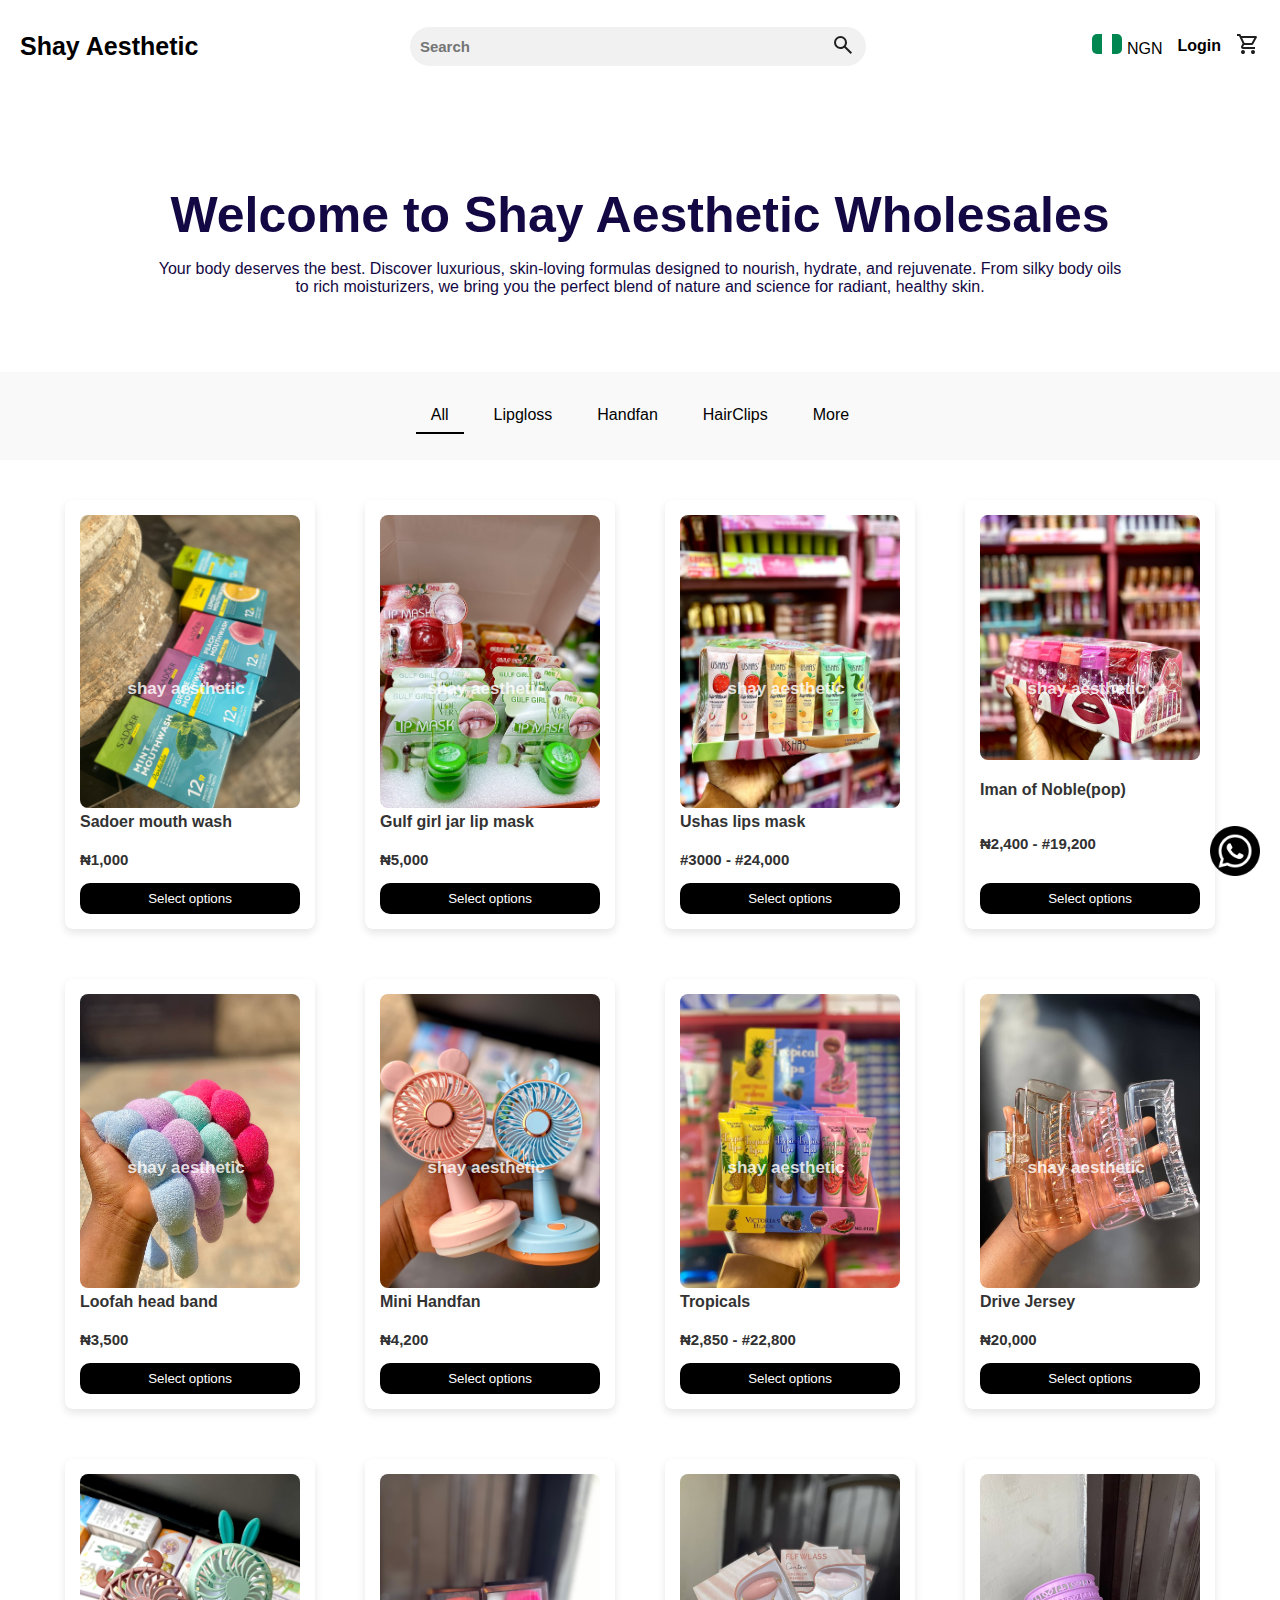
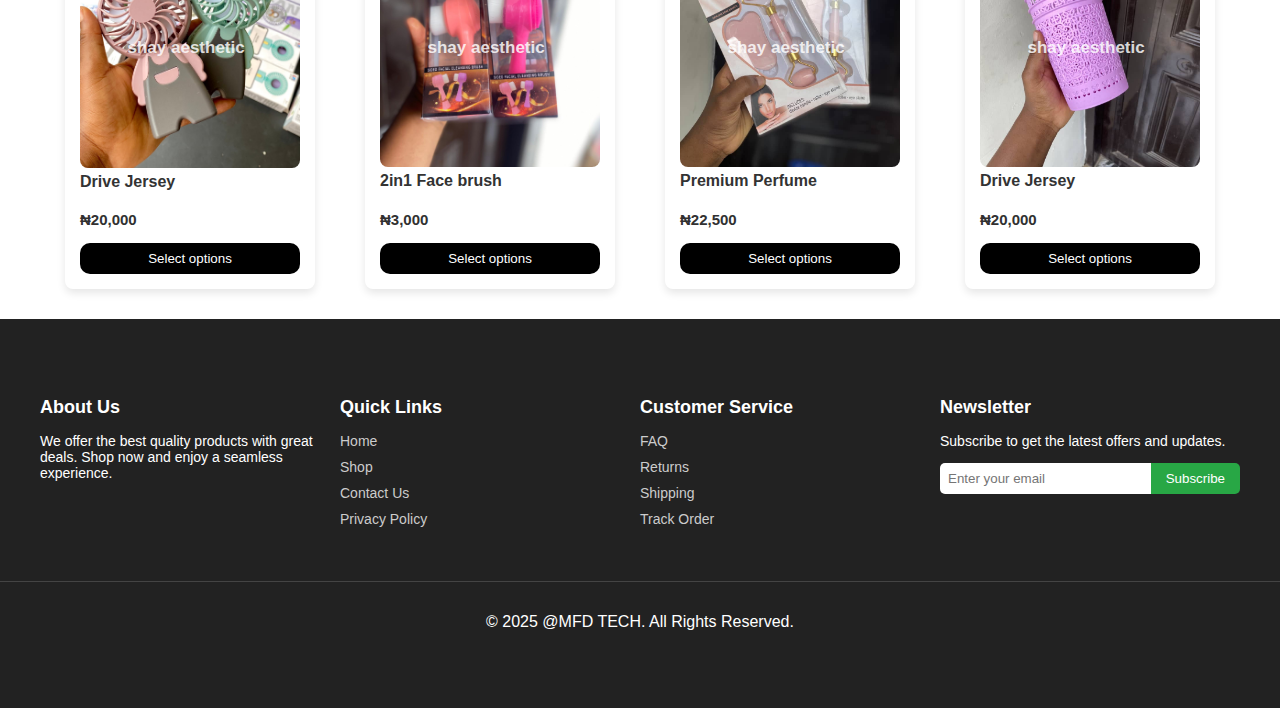
==== commit d87f5b94: "changes" ====
--- a/index.html
+++ b/index.html
@@ -103,8 +103,8 @@
           <img src="./images/lip mask.jpeg" alt="Classic Sneakers" />
           <h5>shay aesthetic</h5>
 
-          <h3>lip mask</h3>
-          <p class="price">₦28,000</p>
+          <h3>Gulf girl jar lip mask</h3>
+          <p class="price">₦5,000</p>
           <button class="select-option">Select options</button>
         </div>
         <div class="product-card">
@@ -317,7 +317,7 @@
           <img src="./images/kiss beauty.jpeg" alt="Lipgloss 13" />
           <h5>shay aesthetic</h5>
 
-          <h3>Kiss beauty Lip Plump</h3>
+          <h3>Kiss Beauty Lip Plump</h3>
           <p class="price">₦3,500 - #28,000</p>
           <button class="select-option">Select options</button>
         </div>
@@ -343,7 +343,7 @@
           <h5>shay aesthetic</h5>
 
           <h3>Mini HandFan</h3>
-          <p class="price">₦2,500</p>
+          <p class="price">₦4,200</p>
           <button class="select-option">Select options</button>
         </div>
         <div class="product-card">
@@ -423,7 +423,7 @@
           <img src="./images/hairclip1.jpeg" alt="Hairclip 1" />
           <h5>shay aesthetic</h5>
 
-          <h3>Transparent  flower  claw clip</h3>
+          <h3>Transparent flower claw clip</h3>
           <p class="price">₦4,500</p>
           <button class="select-option">Select options</button>
         </div>
@@ -464,7 +464,7 @@
           <h5>shay aesthetic</h5>
 
           <h3>Cute barbie hair clip</h3>
-          <p class="price">₦2,800 </p>
+          <p class="price">₦2,800</p>
           <button class="select-option">Select options</button>
         </div>
         <div class="product-card">
@@ -560,7 +560,7 @@
           <h5>shay aesthetic</h5>
 
           <h3>Flower claw clip</h3>
-          <p class="price">₦2,000 </p>
+          <p class="price">₦2,000</p>
           <button class="select-option">Select options</button>
         </div>
       </div>
@@ -608,10 +608,7 @@
         </div>
 
         <div class="product-card">
-          <img
-            src="./images/Ushas Lip serum.jpeg"
-            alt="Trendy Fedora Hat"
-          />
+          <img src="./images/Ushas Lip serum.jpeg" alt="Trendy Fedora Hat" />
           <h5>shay aesthetic</h5>
 
           <h3>Ushas Lip serum</h3>
@@ -622,7 +619,7 @@
           <img src="./images/transparent clip.jpeg" alt="Trendy Fedora Hat" />
           <h5>shay aesthetic</h5>
 
-          <h3>transparent clip</h3>
+          <h3>Transparent clip</h3>
           <p class="price">₦1,400</p>
           <button class="select-option">Select Option</button>
         </div>
@@ -802,10 +799,15 @@
           <select id="sizes">
             <option>Select package</option>
             <option value="1 piece">1pieces</option>
+            <option value="2 pieces">2pieces</option>
             <option value="3 pieces">3pieces</option>
+            <option value="5 pieces">5pieces</option>
             <option value="6 pieces">6pieces</option>
+            <option value="10 pieces">10pieces</option>
             <option value="12 pieces">12pieces</option>
             <option value="24 pieces">24pieces</option>
+            <option value="36 pieces">36pieces</option>
+
           </select>
 
           <button id="addToCartBtn" class="add-to-cart" style="display: none">
--- a/css/style.css
+++ b/css/style.css
@@ -407,6 +407,7 @@
   background: white;
   padding: 20px;
   width: 80%;
+  max-height: 90vh;
   min-width: 350px;
   border-radius: 10px;
   position: relative;
@@ -425,6 +426,11 @@
   justify-content: space-between;
   align-items: center;
   margin: 10px 0;
+  max-height: 200px;
+  overflow-y: auto;
+}
+.cart-item::webkit-scrollbar{
+width: 8px;
 }
 
 .cart-item img {
